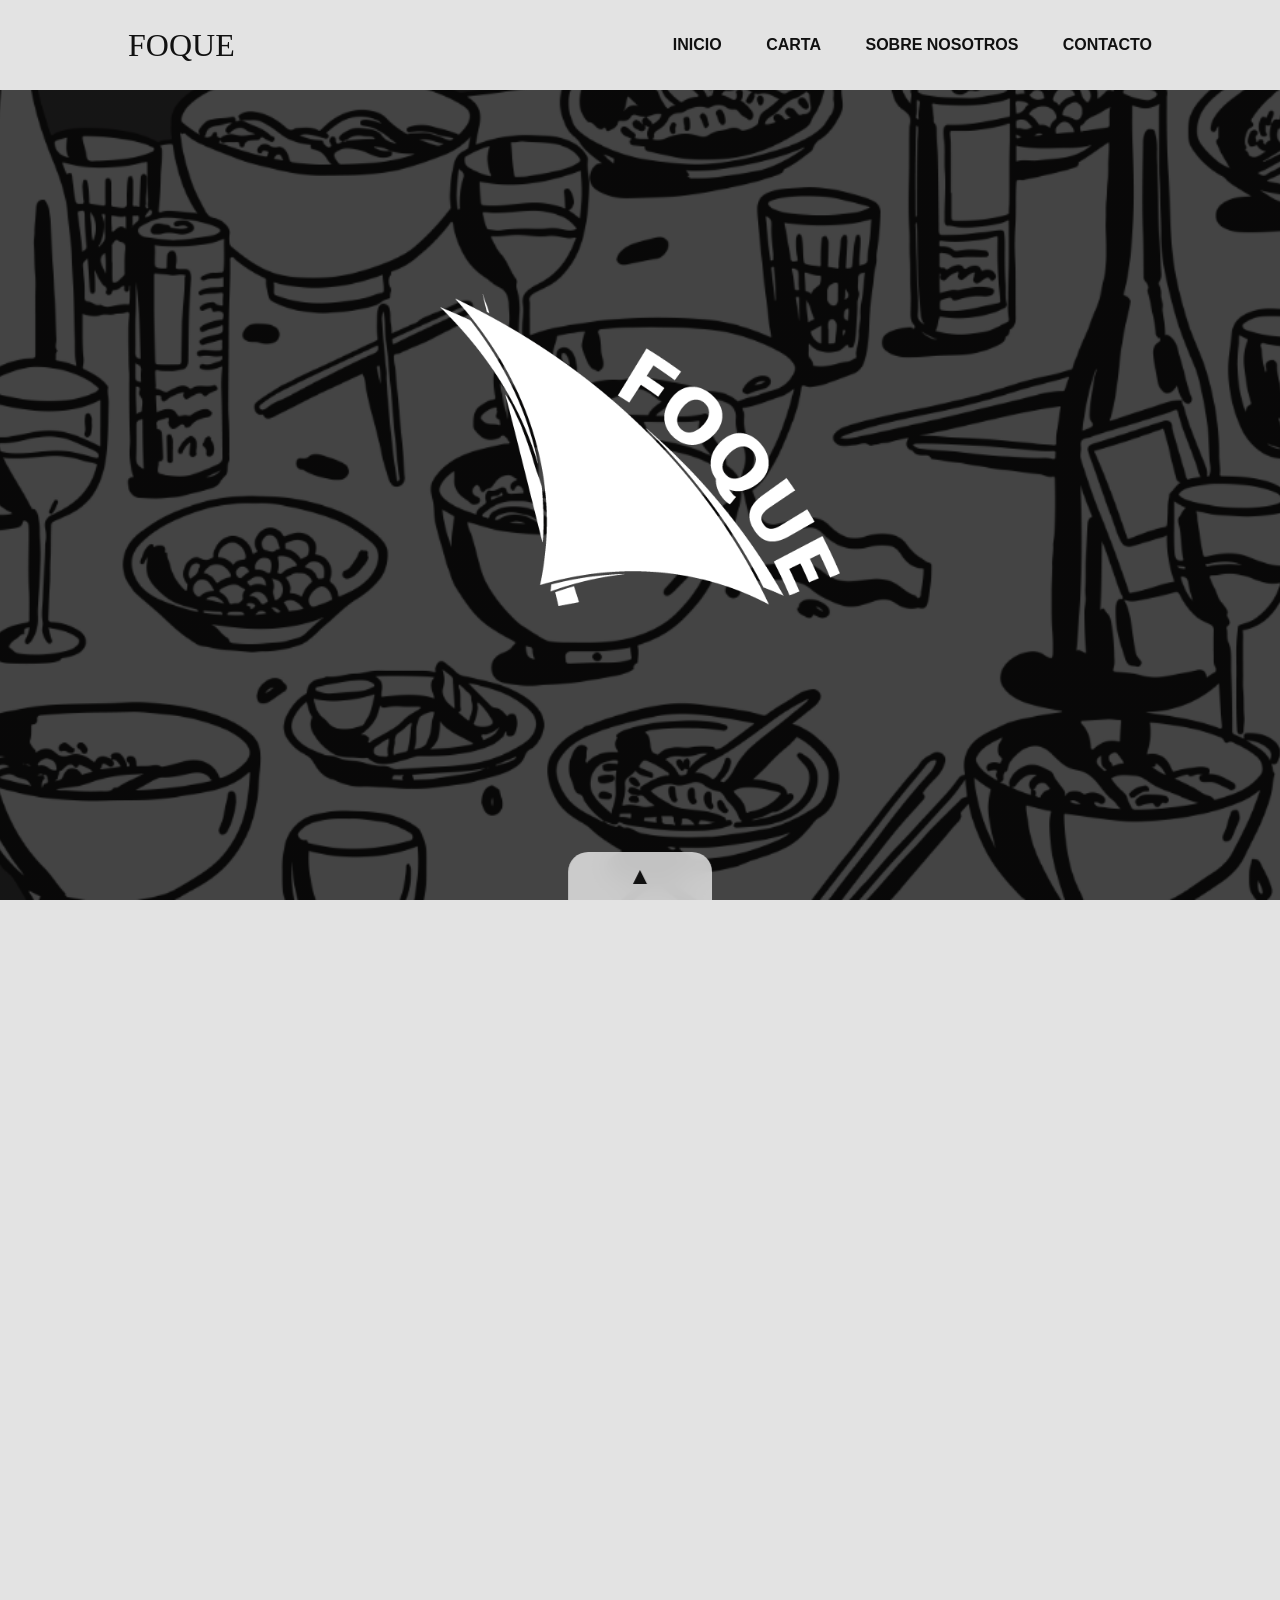
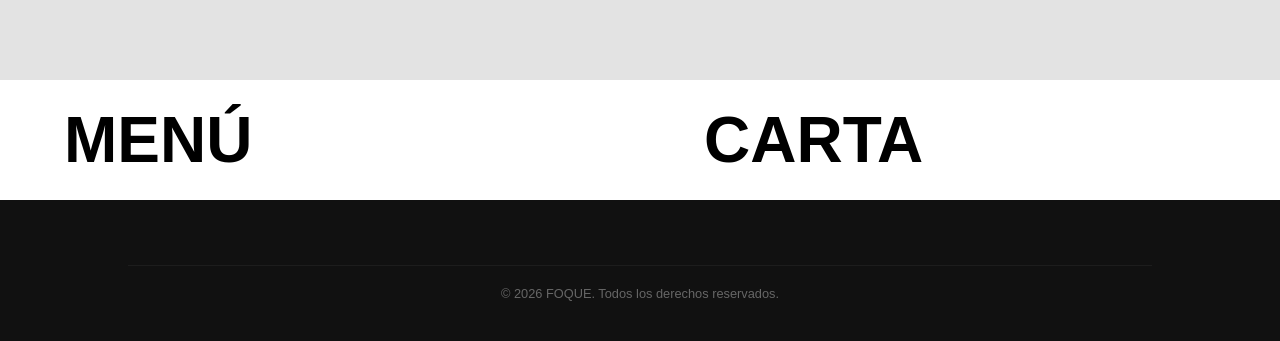
==== index.html @ 9d8783a0 "Initial commit" ====
<!DOCTYPE html>
<html lang="es">
<head>
    <meta charset="UTF-8">
    <meta http-equiv="X-UA-Compatible" content="IE=edge">
    <meta name="viewport" content="width=device-width, initial-scale=1.0">
    <title>Foque | Comida China Y Española</title>        
    <link rel="icon" type="image/png" href="images/Icono_SinFondo.png">
    <link rel="stylesheet" href="style.css">
    <link href="https://db.onlinewebfonts.com/c/b592736c06bab787133131c6a6d8992d?family=LTCGoudyHeavyfaceOT" rel="stylesheet">
</head>
<body oncontextmenu="return false;">
    <div class="fixed-bg-canvas"></div>
    <header class="header">
    <a href="index.html" class="logo">Foque</a>
    <nav class="navbar">
        <a href="index.html">Inicio</a>
        <a href="#carta" id="openCartaNav">Carta</a>
        <a href="nosotros.html">Sobre Nosotros</a>
        <a href="contacto.html">Contacto</a>
    </nav>
</header>

    <main class="hero">
        <section class="hero">
             <img src="images/Logo_Blanco.png" alt="Foque Logo" class="main-title">
        </section>
    
        <div class="tab-trigger" id="toggleTab">
            <span class="arrow" id="arrowIcon">▲</span>
        </div>
    </main>

    <section class="reviews-section">
        <div class="carousel-viewport">
            <div class="carousel-track" id="carouselTrack">
                <div class="review-item">
                    <div class="review-stars">
                        <span>★</span><span>★</span><span>★</span><span>★</span><span>★</span>
                    </div>
                    <p class="review-text">Me encanta el servicio y la limpieza, los camareros son muy amables y te atienden genial y la comida está exquisita 10/10</p>
                    <span class="review-author">B. — GOOGLE REVIEWS</span>
                </div>
                <div class="review-item">
                    <div class="review-stars">
                        <span>★</span><span>★</span><span>★</span><span>★</span><span>★</span>
                    </div>
                    <p class="review-text">Buen sitio para ir con niños, pues hay un parque a cada lado con columpios. La familia que lo lleva es muy agradable. Vamos a desayunar casi cada día.</p>
                    <span class="review-author">C. — GOOGLE REVIEWS</span>
                </div>
                <div class="review-item">
                    <div class="review-stars">
                        <span>★</span><span>★</span><span>★</span><span>★</span><span>★</span>
                    </div>
                    <p class="review-text">Un sitio genial, sencillo pero con buenos precios, buen tamaño de las raciones y todo muy rico!</p>
                    <span class="review-author">E. — GOOGLE REVIEWS</span>
                </div>
            </div>
        </div>

        <button class="nav-btn prev" id="prevBtn">‹</button>
        <button class="nav-btn next" id="nextBtn">›</button>
    </section>

    <section class="sliding-panel" id="slidingPanel">
        <div class="panel-content">
            <button class="btn">MENÚ</button>
            <button class="btn" id="openCartaPanel">CARTA</button>
        </div>
    </section>

    <div id="pdfModal" class="modal-pdf">
        <div class="modal-header">
            <span class="close-modal" id="closeCarta">&times; Cerrar Carta</span>
        </div>
        <div class="modal-body-images">
            <img src="images/carta/carta_pag1.jpg" alt="Carta Página 1" class="carta-img">
            <img src="images/carta/carta_pag2.jpg" alt="Carta Página 2" class="carta-img">
            <img src="images/carta/carta_pag3.jpg" alt="Carta Página 3" class="carta-img">
            <img src="images/carta/carta_pag4.jpg" alt="Carta Página 4" class="carta-img">
            <img src="images/carta/carta_pag5.jpg" alt="Carta Página 5" class="carta-img">
            <img src="images/carta/carta_pag6.jpg" alt="Carta Página 6" class="carta-img">
            <img src="images/carta/carta_pag7.jpg" alt="Carta Página 7" class="carta-img">
            <img src="images/carta/carta_pag8.jpg" alt="Carta Página 8" class="carta-img">
            <img src="images/carta/carta_pag9.jpg" alt="Carta Página 9" class="carta-img">
            <img src="images/carta/carta_pag10.jpg" alt="Carta Página 10" class="carta-img">
            <img src="images/carta/carta_pag11.jpg" alt="Carta Página 11" class="carta-img">
        </div>
    </div>

    <footer class="footer">
        <div class="footer-container">
            <div class="footer-left">
                <div class="footer-col">
                    <h3 class="footer-logo">FOQUE</h3>
                    <p>Comida China y Española</p>
                </div>
            </div>
            
            <div class="footer-right">
                <div class="footer-col">
                    <h4>UBICACIÓN</h4>
                    <p>Av. de Portugal, 7, 03130</p>
                    <p>Santa Pola, Alicante, España</p>
                </div>

                <div class="footer-col">
                    <h4>HORARIO</h4>
                    <p>Lunes a Sábado: 08:30 - 22:30</p>
                    <p>Domingos: 08:30 - 16:30</p>
                </div>

                <div class="footer-col">
                    <h4>SÍGUENOS</h4>
                        <div class="social-links">
                            <a href="https://www.instagram.com/?hl=es" target="_blank" rel="noopener noreferrer">Instagram</a>
                            <a href="#" target="_blank" rel="noopener noreferrer">TikTok</a>
                        </div>
                    </div>
                </div>
        </div>
        <div class="footer-bottom">
            &copy; 2026 FOQUE. Todos los derechos reservados.
        </div>
    </footer>

    <script src="script.js"></script>
</body>
</html>
---- style.css ----
@import url("https://db.onlinewebfonts.com/c/b592736c06bab787133131c6a6d8992d?family=LTCGoudyHeavyfaceOT");

/* --- PROTECCIÓN DE IMÁGENES --- */
img {
    user-select: none;
    -webkit-user-drag: none;
    pointer-events: none;
}

/* --- ESTILOS GENERALES Y FONDO IDÉNTICO GLOBAL --- */
* {
    margin: 0;
    padding: 0;
    box-sizing: border-box;    
    font-family: "early-sans-variable", sans-serif;
}

body { 
    background-color: #111;
    overflow-x: hidden;
}

/* --- EL TRUCO DEFINITIVO PARA EL FONDO ESTÁTICO MULTIPÁGINA --- */
.fixed-bg-canvas {
    position: fixed;
    top: 0;
    left: 0;
    width: 100vw;
    height: 100vh;
    background-image: linear-gradient(rgba(0, 0, 0, 0.7), rgba(0, 0, 0, 0.7)), url('images/bg.png');
    background-size: cover;
    background-position: center;
    z-index: -1; /* Se coloca al fondo del todo, detrás de los textos */
    pointer-events: none; /* No interfiere con los clics ni el scroll */
}

/* Bloqueo de scroll en la web principal cuando la carta está abierta */
body.modal-open {
    overflow: hidden;
}

/* Aseguramos que las secciones de la web sean transparentes */
.hero, .nosotros-container, .contacto-wrapper {
    background: transparent !important;
}

/* --- HEADER Y NAVBAR (Mejorado con Glassmorphism) --- */
.header {
    position: fixed;
    top: 0;
    left: 0;
    width: 100%;
    height: 90px;
    padding: 0 10%;
    background: rgba(227, 227, 227);
    backdrop-filter: blur(10px); /* Desenfoque de fondo */
    -webkit-backdrop-filter: blur(10px);
    display: flex;
    justify-content: space-between;
    align-items: center;
    z-index: 100;
}

.logo {
    display: flex;
    align-items: center;
    gap: 12px;
    font-family: "LTCGoudyHeavyfaceOT", serif; 
    font-size: 32px;
    text-transform: uppercase;
    color: #111;
    text-decoration: none;
}

.nav-logo {
    height: 40px;
    width: auto;
}

.navbar a {
    font-size: 16px;
    font-weight: bold;
    color: #111;
    text-decoration: none;
    text-transform: uppercase;
    margin-left: 40px;
    position: relative;
    padding-bottom: 5px;
    transition: color 0.3s ease;
}

.navbar a::after {
    content: '';
    position: absolute;
    width: 0;
    height: 2px;
    bottom: 0;
    left: 0;
    background-color: #94cdff;
    transition: width 0.3s ease;
}

.navbar a:hover {
    color: #94cdff;
}

.navbar a:hover::after {
    width: 100%;
}

/* --- HERO (Usa el fondo del body) --- */
.hero {
    height: 100vh;
    display: flex;
    justify-content: center;
    align-items: center;
    background: transparent !important; /* Volvemos transparente el contenedor para que luzca el body */
}

/* LOGO CENTRAL (HERO) */
.main-title {
    width: clamp(150px, 60vw, 400px);
    height: auto;
    object-fit: contain;
    user-select: none;
    -webkit-user-drag: none;
    pointer-events: none;
}

/* --- PESTAÑA INTELIGENTE --- */
.tab-trigger {
    position: fixed;
    bottom: 0;
    left: 50%;
    transform: translateX(-50%);
    background: rgba(227, 227, 227, 0.85); 
    backdrop-filter: blur(10px);
    -webkit-backdrop-filter: blur(10px);
    padding: 10px 60px;
    border-radius: 20px 20px 0 0;
    cursor: pointer;
    z-index: 110;
    transition: all 0.6s cubic-bezier(0.77, 0, 0.175, 1), opacity 0.3s ease;
}

.tab-trigger.active {
    bottom: calc(100vh - 90px); 
    border-radius: 0 0 20px 20px;
}

.tab-trigger .arrow {
    color: #111;
    font-size: 1.5rem;
    display: inline-block;
    transition: 0.4s;
}

.tab-trigger.active .arrow { transform: rotate(180deg); }

/* --- PANEL Y BOTONES --- */
.sliding-panel {
    position: fixed;
    top: 100%;
    left: 0;
    width: 100%;
    height: 100vh;
    background-color: #e3e3e3;
    z-index: 15;
    display: flex;
    flex-direction: column;
    justify-content: flex-end;
    transition: 0.6s cubic-bezier(0.77, 0, 0.175, 1);
}

.sliding-panel.active { top: 0; }

.panel-content {
    display: flex;
    width: 100%;
    height: 120px;
}

.btn {
    flex: 1;
    height: 100%;
    font-size: 4rem;
    font-weight: bold;
    cursor: pointer;
    text-transform: uppercase;
    background-color: #ffffff;
    color: #000000;
    outline-offset: -15px;
    display: flex;
    align-items: center;
    padding-left: 5%;
    transition: 0.3s;
    border: none;
}

.btn:hover {
    background-color: #f0f0f0;
    outline: 5px solid #000000;
}

/* --- RESEÑAS --- */
.reviews-section {
    position: relative;
    padding: 140px 0;
    background-color: #e3e3e3;
    text-align: center;
    overflow: hidden;
}

.carousel-viewport {
    width: 100%;
    max-width: 1100px;
    margin: 0 auto;
    position: relative;
    height: 450px;
}

.carousel-track {
    display: block;
    position: relative;
    width: 100%;
    height: 100%;
}

.review-item {
    position: absolute;
    top: 0;
    left: 0;
    width: 100%;
    opacity: 0;
    visibility: hidden;
    transition: opacity 1.2s ease-in-out;
    display: flex;
    flex-direction: column;
    align-items: center;
    text-align: center;
    padding: 0 10%;
}

.review-item.active {
    opacity: 1;
    visibility: visible;
}

.review-stars {
    display: flex;
    justify-content: center;
    align-items: flex-end;
    gap: 15px;
    margin-bottom: 50px;
    height: 60px;
    user-select: none; 
    -webkit-user-select: none; 
    pointer-events: none; 
}

.review-stars span {
    color: #94cdff;
    font-size: 2rem;
    display: inline-block;
}

.review-stars span:nth-child(1) { transform: translateY(25px) rotate(15deg); }
.review-stars span:nth-child(5) { transform: translateY(25px) rotate(-15deg); }
.review-stars span:nth-child(2) { transform: translateY(8px) rotate(5deg); }
.review-stars span:nth-child(4) { transform: translateY(8px) rotate(-5deg); }
.review-stars span:nth-child(3) { transform: translateY(-5px); }

.review-text {
    font-size: 2.8rem;
    text-transform: uppercase;
    margin-bottom: 30px;
    color: #111;
}

.review-author {
    font-family: "LTCGoudyHeavyfaceOT", serif;
    letter-spacing: 4px;
    font-weight: bold;
    color: #111;
}

.nav-btn {
    position: absolute;
    top: 50%;
    transform: translateY(-50%);
    background: none;
    border: none;
    font-size: 5rem;
    color: #111;
    cursor: pointer;
    z-index: 10;
    transition: color 0.3s ease, transform 0.3s ease;
}

.nav-btn:hover {
    color: #94cdff;
    transform: translateY(-50%) scale(1.1);
}

.prev { left: 12%; }
.next { right: 12%; }

/* --- FOOTER --- */
.footer {
    background-color: #111;
    padding: 80px 10% 40px;
    border-top: 1px solid rgba(255, 255, 255, 0.1);
    color: #e3e3e3;
}

.footer-container {
    display: flex;
    justify-content: space-between;
    align-items: flex-start;
    flex-wrap: wrap;
    gap: 40px;
}

.footer-left {
    text-align: left;
}

.footer-right {
    display: flex;
    gap: 60px;
    text-align: right;
}

.footer-logo { 
    font-family: "LTCGoudyHeavyfaceOT", serif; 
    font-size: 2rem; 
    color: #e3e3e3;
    margin-bottom: 10px;
}

.footer-col h4 { 
    color: #94cdff; 
    margin-bottom: 20px; 
    font-size: 0.9rem;
    letter-spacing: 2px;
}

.footer-col p { 
    line-height: 1.8; 
    color: #bbb; 
}

.footer-col a {
    color: #bbb;
    text-decoration: none;
    display: block;
    margin-bottom: 5px;
    transition: 0.3s;
}

.footer-col a:hover {
    color: #94cdff;
}

.footer-bottom { 
    text-align: center; 
    margin-top: 60px; 
    color: #666; 
    font-size: 0.8rem; 
    border-top: 1px solid rgba(255, 255, 255, 0.05);
    padding-top: 20px;
}

::selection {
    background-color: #94cdff;
    color: #111;
}

::-moz-selection {
    background-color: #94cdff;
    color: #111;
}

/* --- MODAL RESPONSIVE PARA IMÁGENES DE LA CARTA --- */
.modal-pdf {
    display: none; 
    position: fixed;
    top: 0;
    left: 0;
    width: 100%;
    height: 100vh;
    background-color: rgba(17, 17, 17, 0.6); 
    backdrop-filter: blur(15px); /* Desenfoque del fondo de la web */
    -webkit-backdrop-filter: blur(15px);
    z-index: 1000; 
    flex-direction: column;
}

.modal-pdf.active {
    display: flex;
}

.modal-header {
    width: 100%;
    height: 70px;
    display: flex;
    align-items: center;
    justify-content: flex-end;
    padding: 0 5%;
}

.close-modal {
    color: #e3e3e3;
    font-size: 1.2rem;
    font-weight: bold;
    text-transform: uppercase;
    cursor: pointer;
    transition: color 0.3s;
    letter-spacing: 1px;
}

.close-modal:hover {
    color: #94cdff;
}

.modal-body-images {
    flex: 1;
    width: 100%;
    display: flex;
    flex-direction: column;
    align-items: center;
    gap: 25px; /* Espacio entre cada página */
    padding: 0 5% 40px 5%;
    overflow-y: auto; /* Habilita el scroll independiente hacia abajo */
    max-height: calc(100vh - 70px);
}

.carta-img {
    width: 100%;
    max-width: 800px; /* Ancho elegante de lectura en PC */
    height: auto;
    display: block;
    box-shadow: 0 10px 30px rgba(0,0,0,0.5);
    border-radius: 6px;
}

/* Scrollbar estética para el contenedor de imágenes */
.modal-body-images::-webkit-scrollbar {
    width: 8px;
}
.modal-body-images::-webkit-scrollbar-thumb {
    background: rgba(255, 255, 255, 0.2);
    border-radius: 4px;
}

/* --- ESTILOS DE PÁGINAS SECUNDARIAS (NOSOTROS Y CONTACTO) --- */

/* Título Premium Común */
.section-title-premium {
    font-family: "LTCGoudyHeavyfaceOT", serif;
    font-size: 3.5rem;
    text-transform: uppercase;
    color: #e3e3e3;
    margin-bottom: 40px;
    letter-spacing: 2px;
}

/* --- ESTILOS SOBRE NOSOTROS --- */
.nosotros-container {
    padding: 160px 10% 80px;
    display: flex;
    align-items: center;
    gap: 8%;
    min-height: 100vh;
    background: transparent !important; /* Vuelto transparente para heredar el fondo fijo del body */
}

.nosotros-content {
    flex: 1;
}

.nosotros-text {
    font-size: 1.1rem;
    line-height: 1.8;
    color: #bbb;
    margin-bottom: 20px;
}

.nosotros-gallery {
    flex: 1;
    display: flex;
    justify-content: center;
}

.history-carousel {
    width: 100%;
    max-width: 450px;
    height: 550px;
    overflow: hidden;
    position: relative;
    border-radius: 12px;
    box-shadow: 0 20px 40px rgba(0,0,0,0.6);
}

.history-track {
    width: 100%;
    height: 100%;
    position: relative;
}

.history-img {
    position: absolute;
    top: 0;
    left: 0;
    width: 100%;
    height: 100%;
    object-fit: cover;
    opacity: 0;
    transition: opacity 1s ease-in-out;
}

.history-img.active {
    opacity: 1;
}

/* --- ESTILOS DE CONTACTO --- */
.contacto-wrapper {
    padding: 160px 10% 80px;
    min-height: 100vh;
    background: transparent !important; /* Vuelto transparente para heredar el fondo fijo del body */
    text-align: center;
}

.contacto-grid {
    display: flex;
    gap: 50px;
    max-width: 1100px;
    margin: 40px auto 0;
    text-align: left;
}

.contacto-block {
    flex: 1;
    background: rgba(17, 17, 17, 0.75) !important; /* Fondo sutilmente oscuro para perfecto contraste */
    border: 1px solid rgba(255, 255, 255, 0.1) !important;
    backdrop-filter: blur(5px);
    padding: 40px;
    border-radius: 12px;
}

.contacto-block h3 {
    font-family: "early-sans-variable", sans-serif;
    color: #94cdff;
    text-transform: uppercase;
    font-size: 1.4rem;
    margin-bottom: 25px;
    letter-spacing: 1px;
}

/* Formulario */
.contacto-form {
    display: flex;
    flex-direction: column;
    gap: 20px;
}

.input-group input, .input-group textarea {
    width: 100%;
    padding: 15px;
    background: rgba(255, 255, 255, 0.05);
    border: 1px solid rgba(255, 255, 255, 0.1);
    border-radius: 6px;
    color: #fff;
    font-size: 1rem;
    outline: none;
    transition: 0.3s;
}

.input-group input:focus, .input-group textarea:focus {
    border-color: #94cdff;
    background: rgba(255, 255, 255, 0.08);
}

.btn-submit {
    background-color: #e3e3e3;
    color: #111;
    border: none;
    padding: 15px;
    font-size: 1rem;
    font-weight: bold;
    text-transform: uppercase;
    border-radius: 6px;
    cursor: pointer;
    transition: 0.3s;
}

.btn-submit:hover {
    background-color: #94cdff;
}

/* Tarjetas de enlaces directos */
.info-subtitle {
    color: #bbb;
    margin-bottom: 30px;
    line-height: 1.5;
}

.direct-links {
    display: flex;
    flex-direction: column;
    gap: 20px;
}

.card-link {
    display: flex;
    align-items: center;
    gap: 20px;
    padding: 20px;
    background: rgba(255, 255, 255, 0.02);
    border: 1px solid rgba(255, 255, 255, 0.05);
    border-radius: 8px;
    text-decoration: none;
    transition: 0.3s;
}

.card-icon {
    font-size: 2rem;
    color: #e3e3e3; /* Tu color asignado a los iconos */
    display: flex;
    align-items: center;
    justify-content: center;
    transition: color 0.3s ease; /* Transición suave por si quieres que cambien de color al pasar el ratón */
}

.card-text h4 {
    color: #fff;
    font-size: 1.1rem;
    margin-bottom: 4px;
}

.card-text p {
    color: #888;
    font-size: 0.9rem;
}

.whatsapp-card:hover {
    border-color: #25D366;
    background: rgba(37, 211, 102, 0.05);
}

.phone-card:hover {
    border-color: #94cdff;
    background: rgba(148, 205, 255, 0.05);
}

/* --- MEDIA QUERIES (RESPONSIVE) --- */

/* Tablets y Laptops pequeñas (1024px o menos) */
@media (max-width: 1024px) {
    .header {
        padding: 0 5%;
    }
    
    .review-text {
        font-size: 2rem;
    }

    .nav-btn {
        font-size: 3.5rem;
    }
    
    .prev { left: 5%; }
    .next { right: 5%; }
}

/* Móviles Grandes y Tablets (768px o menos) */
@media (max-width: 768px) {
    .header {
        height: 70px;
        justify-content: center; /* Centramos logo al ocultar menú en móviles */
    }

    .logo {
        font-size: 24px;
    }

    .nav-logo {
        height: 30px;
    }

    /* Ocultamos navbar y flechas del carrusel por completo en móvil */
    .navbar, .nav-btn {
        display: none !important;
    }

    .main-title {
        width: 80%; 
    }

    /* Ajuste de botones del panel deslizante */
    .panel-content {
        flex-direction: column; 
        height: auto;
    }

    .btn {
        font-size: 2rem;
        height: 80px; 
        padding-left: 0;
        justify-content: center; /* Centramos texto del botón */
        outline-offset: -8px;
    }

    /* Ajuste de reseñas */
    .reviews-section {
        padding: 80px 20px;
    }

    .carousel-viewport {
        height: 450px; 
    }

    .review-text {
        font-size: 1.4rem;
        line-height: 1.3;
        margin-bottom: 20px;
    }

    .review-stars {
        gap: 8px;
        transform: scale(0.7); 
        margin-bottom: 30px;
    }
    
    /* Espaciado del visualizador de imágenes en móviles */
    .modal-body-images {
        padding: 0 2% 20px 2%;
        gap: 15px;
    }
}

/* Móviles Pequeños (480px o menos) */
@media (max-width: 480px) {
    .tab-trigger {
        padding: 10px 40px;
        width: 150px;
        text-align: center;
    }

    .review-text {
        font-size: 1.1rem;
    }

    .footer-right {
        gap: 20px;
    }

    .footer-logo {
        font-size: 1.5rem;
    }
}

/* RESPONSIVE FOOTER */
@media (max-width: 768px) {
    .footer-container {
        flex-direction: column;
        align-items: center;
        text-align: center;
    }
    .footer-right {
        flex-direction: column;
        gap: 40px;
        text-align: center;
    }
    .footer-left {
        text-align: center;
    }
}

/* --- RESPONSIVE PARA SECUNDARIAS --- */
@media (max-width: 900px) {
    .nosotros-container, .contacto-grid {
        flex-direction: column;
        gap: 40px;
    }
    
    .nosotros-container {
        padding-top: 130px;
        text-align: center;
    }

    .history-carousel {
        height: 400px;
    }

    .contacto-wrapper {
        padding: 130px 5% 60px;
    }

    .section-title-premium {
        font-size: 2.5rem;
    }
}
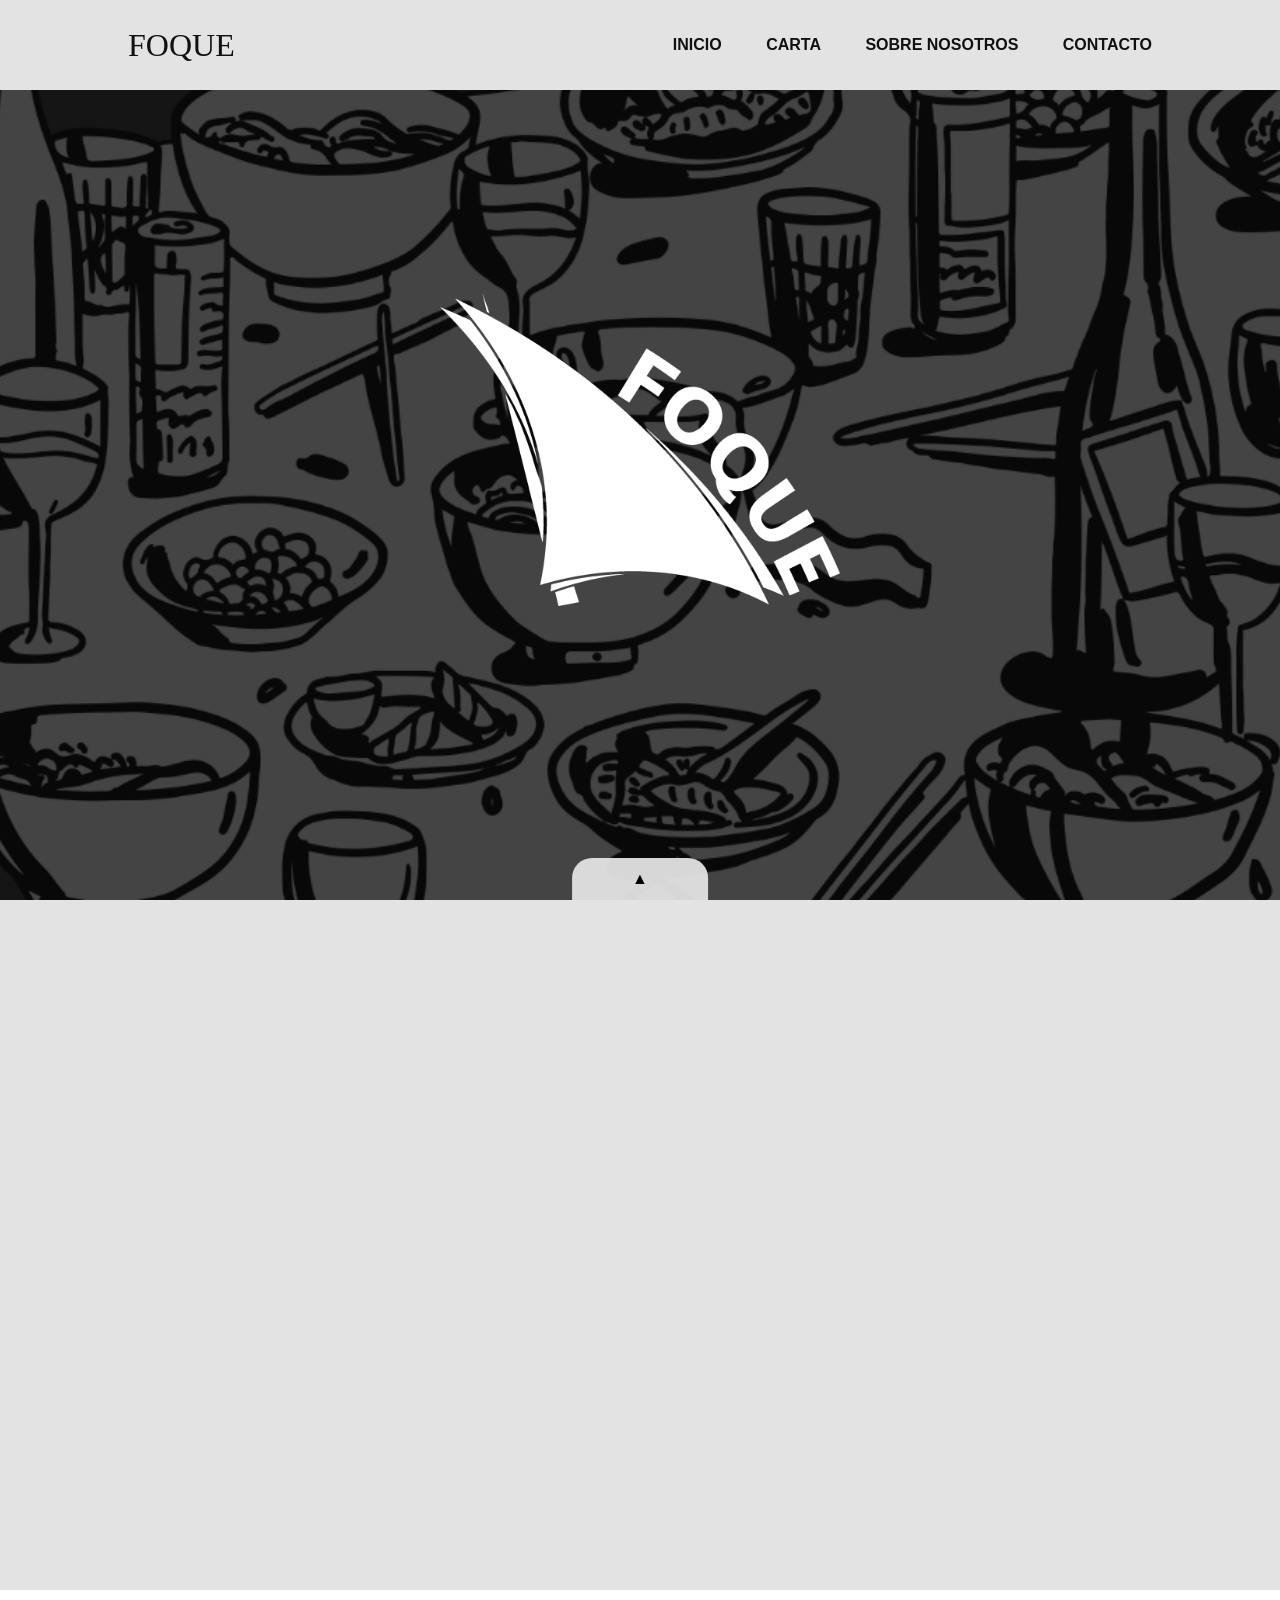
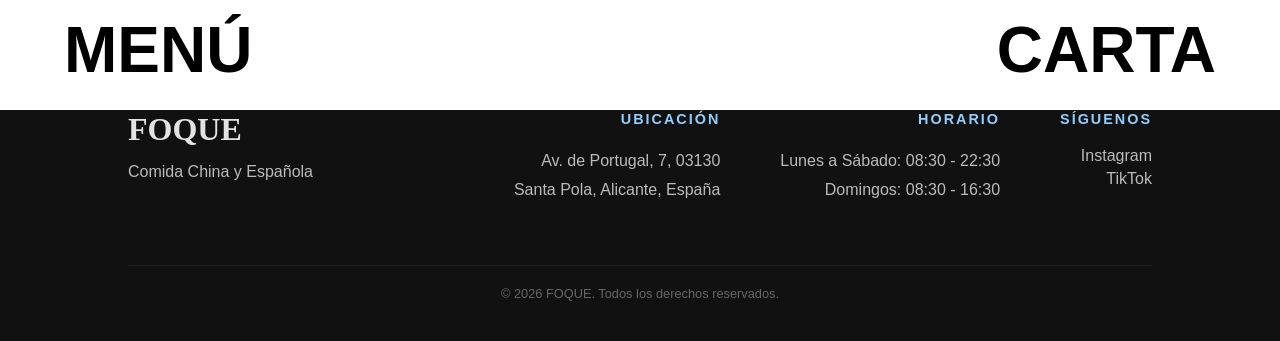
==== commit 3b0dd5dd: "más cambios" ====
--- a/index.html
+++ b/index.html
@@ -1,129 +1,139 @@
-<!DOCTYPE html>
-<html lang="es">
-<head>
-    <meta charset="UTF-8">
-    <meta http-equiv="X-UA-Compatible" content="IE=edge">
-    <meta name="viewport" content="width=device-width, initial-scale=1.0">
-    <title>Foque | Comida China Y Española</title>        
-    <link rel="icon" type="image/png" href="images/Icono_SinFondo.png">
-    <link rel="stylesheet" href="style.css">
-    <link href="https://db.onlinewebfonts.com/c/b592736c06bab787133131c6a6d8992d?family=LTCGoudyHeavyfaceOT" rel="stylesheet">
-</head>
-<body oncontextmenu="return false;">
-    <div class="fixed-bg-canvas"></div>
-    <header class="header">
-    <a href="index.html" class="logo">Foque</a>
-    <nav class="navbar">
-        <a href="index.html">Inicio</a>
-        <a href="#carta" id="openCartaNav">Carta</a>
-        <a href="nosotros.html">Sobre Nosotros</a>
-        <a href="contacto.html">Contacto</a>
-    </nav>
-</header>
-
-    <main class="hero">
-        <section class="hero">
-             <img src="images/Logo_Blanco.png" alt="Foque Logo" class="main-title">
-        </section>
-    
-        <div class="tab-trigger" id="toggleTab">
-            <span class="arrow" id="arrowIcon">▲</span>
-        </div>
-    </main>
-
-    <section class="reviews-section">
-        <div class="carousel-viewport">
-            <div class="carousel-track" id="carouselTrack">
-                <div class="review-item">
-                    <div class="review-stars">
-                        <span>★</span><span>★</span><span>★</span><span>★</span><span>★</span>
-                    </div>
-                    <p class="review-text">Me encanta el servicio y la limpieza, los camareros son muy amables y te atienden genial y la comida está exquisita 10/10</p>
-                    <span class="review-author">B. — GOOGLE REVIEWS</span>
-                </div>
-                <div class="review-item">
-                    <div class="review-stars">
-                        <span>★</span><span>★</span><span>★</span><span>★</span><span>★</span>
-                    </div>
-                    <p class="review-text">Buen sitio para ir con niños, pues hay un parque a cada lado con columpios. La familia que lo lleva es muy agradable. Vamos a desayunar casi cada día.</p>
-                    <span class="review-author">C. — GOOGLE REVIEWS</span>
-                </div>
-                <div class="review-item">
-                    <div class="review-stars">
-                        <span>★</span><span>★</span><span>★</span><span>★</span><span>★</span>
-                    </div>
-                    <p class="review-text">Un sitio genial, sencillo pero con buenos precios, buen tamaño de las raciones y todo muy rico!</p>
-                    <span class="review-author">E. — GOOGLE REVIEWS</span>
-                </div>
-            </div>
-        </div>
-
-        <button class="nav-btn prev" id="prevBtn">‹</button>
-        <button class="nav-btn next" id="nextBtn">›</button>
-    </section>
-
-    <section class="sliding-panel" id="slidingPanel">
-        <div class="panel-content">
-            <button class="btn">MENÚ</button>
-            <button class="btn" id="openCartaPanel">CARTA</button>
-        </div>
-    </section>
-
-    <div id="pdfModal" class="modal-pdf">
-        <div class="modal-header">
-            <span class="close-modal" id="closeCarta">&times; Cerrar Carta</span>
-        </div>
-        <div class="modal-body-images">
-            <img src="images/carta/carta_pag1.jpg" alt="Carta Página 1" class="carta-img">
-            <img src="images/carta/carta_pag2.jpg" alt="Carta Página 2" class="carta-img">
-            <img src="images/carta/carta_pag3.jpg" alt="Carta Página 3" class="carta-img">
-            <img src="images/carta/carta_pag4.jpg" alt="Carta Página 4" class="carta-img">
-            <img src="images/carta/carta_pag5.jpg" alt="Carta Página 5" class="carta-img">
-            <img src="images/carta/carta_pag6.jpg" alt="Carta Página 6" class="carta-img">
-            <img src="images/carta/carta_pag7.jpg" alt="Carta Página 7" class="carta-img">
-            <img src="images/carta/carta_pag8.jpg" alt="Carta Página 8" class="carta-img">
-            <img src="images/carta/carta_pag9.jpg" alt="Carta Página 9" class="carta-img">
-            <img src="images/carta/carta_pag10.jpg" alt="Carta Página 10" class="carta-img">
-            <img src="images/carta/carta_pag11.jpg" alt="Carta Página 11" class="carta-img">
-        </div>
-    </div>
-
-    <footer class="footer">
-        <div class="footer-container">
-            <div class="footer-left">
-                <div class="footer-col">
-                    <h3 class="footer-logo">FOQUE</h3>
-                    <p>Comida China y Española</p>
-                </div>
-            </div>
-            
-            <div class="footer-right">
-                <div class="footer-col">
-                    <h4>UBICACIÓN</h4>
-                    <p>Av. de Portugal, 7, 03130</p>
-                    <p>Santa Pola, Alicante, España</p>
-                </div>
-
-                <div class="footer-col">
-                    <h4>HORARIO</h4>
-                    <p>Lunes a Sábado: 08:30 - 22:30</p>
-                    <p>Domingos: 08:30 - 16:30</p>
-                </div>
-
-                <div class="footer-col">
-                    <h4>SÍGUENOS</h4>
-                        <div class="social-links">
-                            <a href="https://www.instagram.com/?hl=es" target="_blank" rel="noopener noreferrer">Instagram</a>
-                            <a href="#" target="_blank" rel="noopener noreferrer">TikTok</a>
-                        </div>
-                    </div>
-                </div>
-        </div>
-        <div class="footer-bottom">
-            &copy; 2026 FOQUE. Todos los derechos reservados.
-        </div>
-    </footer>
-
-    <script src="script.js"></script>
-</body>
+<!DOCTYPE html>
+<html lang="es">
+<head>
+    <meta charset="UTF-8">
+    <meta http-equiv="X-UA-Compatible" content="IE=edge">
+    <meta name="viewport" content="width=device-width, initial-scale=1.0">
+    <title>Foque | Comida China Y Española</title>        
+    <link rel="icon" type="image/png" href="images/Icono_SinFondo.png">
+    <link rel="stylesheet" href="style.css">
+    <link href="https://db.onlinewebfonts.com/c/b592736c06bab787133131c6a6d8992d?family=LTCGoudyHeavyfaceOT" rel="stylesheet">
+</head>
+<body oncontextmenu="return false;">
+    <div class="fixed-bg-canvas"></div>
+        <header class="header">
+            <a href="index.html" class="logo">Foque</a>
+            
+            <!-- Este bloque debe estar en TODAS las páginas -->
+            <div class="menu-toggle" id="mobile-menu">
+                <span></span>
+                <span></span>
+                <span></span>
+            </div>
+
+            <nav class="navbar" id="nav-menu">
+                <a href="index.html">Inicio</a>
+                <a href="#carta" id="openCartaNav">Carta</a>
+                <a href="nosotros.html">Sobre Nosotros</a>
+                <a href="contacto.html">Contacto</a>
+            </nav>
+         </header>
+
+    <main class="hero">
+        <section class="hero">
+             <img src="images/Logo_Blanco.png" alt="Foque Logo" class="main-title">
+        </section>
+    
+        <div class="tab-trigger" id="toggleTab">
+            <span class="arrow" id="arrowIcon">▲</span>
+        </div>
+    </main>
+
+    <section class="reviews-section">
+        <div class="carousel-viewport">
+            <div class="carousel-track" id="carouselTrack">
+                <div class="review-item">
+                    <div class="review-stars">
+                        <span>★</span><span>★</span><span>★</span><span>★</span><span>★</span>
+                    </div>
+                    <p class="review-text">Me encanta el servicio y la limpieza, los camareros son muy amables y te atienden genial y la comida está exquisita 10/10</p>
+                    <span class="review-author">B. — GOOGLE REVIEWS</span>
+                </div>
+                <div class="review-item">
+                    <div class="review-stars">
+                        <span>★</span><span>★</span><span>★</span><span>★</span><span>★</span>
+                    </div>
+                    <p class="review-text">Buen sitio para ir con niños, pues hay un parque a cada lado con columpios. La familia que lo lleva es muy agradable. Vamos a desayunar casi cada día.</p>
+                    <span class="review-author">C. — GOOGLE REVIEWS</span>
+                </div>
+                <div class="review-item">
+                    <div class="review-stars">
+                        <span>★</span><span>★</span><span>★</span><span>★</span><span>★</span>
+                    </div>
+                    <p class="review-text">Un sitio genial, sencillo pero con buenos precios, buen tamaño de las raciones y todo muy rico!</p>
+                    <span class="review-author">E. — GOOGLE REVIEWS</span>
+                </div>
+            </div>
+        </div>
+
+        <button class="nav-btn prev" id="prevBtn">‹</button>
+        <button class="nav-btn next" id="nextBtn">›</button>
+    </section>
+
+    <!-- Busca la sección del sliding-panel y déjala así: -->
+    <section class="sliding-panel" id="slidingPanel">
+        <div class="panel-content">
+            <!-- Añadimos clases específicas para las animaciones opuestas -->
+            <button class="btn btn-menu">MENÚ</button>
+            <button class="btn btn-carta" id="openCartaPanel">CARTA</button>
+        </div>
+    </section>
+
+    <div id="pdfModal" class="modal-pdf">
+        <div class="modal-header">
+            <span class="close-modal" id="closeCarta">&times; Cerrar Carta</span>
+        </div>
+        <div class="modal-body-images">
+            <img src="images/carta/carta_pag1.jpg" alt="Carta Página 1" class="carta-img">
+            <img src="images/carta/carta_pag2.jpg" alt="Carta Página 2" class="carta-img">
+            <img src="images/carta/carta_pag3.jpg" alt="Carta Página 3" class="carta-img">
+            <img src="images/carta/carta_pag4.jpg" alt="Carta Página 4" class="carta-img">
+            <img src="images/carta/carta_pag5.jpg" alt="Carta Página 5" class="carta-img">
+            <img src="images/carta/carta_pag6.jpg" alt="Carta Página 6" class="carta-img">
+            <img src="images/carta/carta_pag7.jpg" alt="Carta Página 7" class="carta-img">
+            <img src="images/carta/carta_pag8.jpg" alt="Carta Página 8" class="carta-img">
+            <img src="images/carta/carta_pag9.jpg" alt="Carta Página 9" class="carta-img">
+            <img src="images/carta/carta_pag10.jpg" alt="Carta Página 10" class="carta-img">
+            <img src="images/carta/carta_pag11.jpg" alt="Carta Página 11" class="carta-img">
+        </div>
+    </div>
+
+    <footer class="footer">
+        <div class="footer-container">
+            <div class="footer-left">
+                <div class="footer-col">
+                    <h3 class="footer-logo">FOQUE</h3>
+                    <p>Comida China y Española</p>
+                </div>
+            </div>
+            
+            <div class="footer-right">
+                <div class="footer-col">
+                    <h4>UBICACIÓN</h4>
+                    <p>Av. de Portugal, 7, 03130</p>
+                    <p>Santa Pola, Alicante, España</p>
+                </div>
+
+                <div class="footer-col">
+                    <h4>HORARIO</h4>
+                    <p>Lunes a Sábado: 08:30 - 22:30</p>
+                    <p>Domingos: 08:30 - 16:30</p>
+                </div>
+
+                <div class="footer-col">
+                    <h4>SÍGUENOS</h4>
+                        <div class="social-links">
+                            <a href="https://www.instagram.com/?hl=es" target="_blank" rel="noopener noreferrer">Instagram</a>
+                            <a href="#" target="_blank" rel="noopener noreferrer">TikTok</a>
+                        </div>
+                    </div>
+                </div>
+        </div>
+        <div class="footer-bottom">
+            &copy; 2026 FOQUE. Todos los derechos reservados.
+        </div>
+    </footer>
+
+    <script src="script.js"></script>
+</body>
 </html>
--- a/style.css
+++ b/style.css
@@ -1,803 +1,922 @@
-@import url("https://db.onlinewebfonts.com/c/b592736c06bab787133131c6a6d8992d?family=LTCGoudyHeavyfaceOT");
-
-/* --- PROTECCIÓN DE IMÁGENES --- */
-img {
-    user-select: none;
-    -webkit-user-drag: none;
-    pointer-events: none;
-}
-
-/* --- ESTILOS GENERALES Y FONDO IDÉNTICO GLOBAL --- */
-* {
-    margin: 0;
-    padding: 0;
-    box-sizing: border-box;    
-    font-family: "early-sans-variable", sans-serif;
-}
-
-body { 
-    background-color: #111;
-    overflow-x: hidden;
-}
-
-/* --- EL TRUCO DEFINITIVO PARA EL FONDO ESTÁTICO MULTIPÁGINA --- */
-.fixed-bg-canvas {
-    position: fixed;
-    top: 0;
-    left: 0;
-    width: 100vw;
-    height: 100vh;
-    background-image: linear-gradient(rgba(0, 0, 0, 0.7), rgba(0, 0, 0, 0.7)), url('images/bg.png');
-    background-size: cover;
-    background-position: center;
-    z-index: -1; /* Se coloca al fondo del todo, detrás de los textos */
-    pointer-events: none; /* No interfiere con los clics ni el scroll */
-}
-
-/* Bloqueo de scroll en la web principal cuando la carta está abierta */
-body.modal-open {
-    overflow: hidden;
-}
-
-/* Aseguramos que las secciones de la web sean transparentes */
-.hero, .nosotros-container, .contacto-wrapper {
-    background: transparent !important;
-}
-
-/* --- HEADER Y NAVBAR (Mejorado con Glassmorphism) --- */
-.header {
-    position: fixed;
-    top: 0;
-    left: 0;
-    width: 100%;
-    height: 90px;
-    padding: 0 10%;
-    background: rgba(227, 227, 227);
-    backdrop-filter: blur(10px); /* Desenfoque de fondo */
-    -webkit-backdrop-filter: blur(10px);
-    display: flex;
-    justify-content: space-between;
-    align-items: center;
-    z-index: 100;
-}
-
-.logo {
-    display: flex;
-    align-items: center;
-    gap: 12px;
-    font-family: "LTCGoudyHeavyfaceOT", serif; 
-    font-size: 32px;
-    text-transform: uppercase;
-    color: #111;
-    text-decoration: none;
-}
-
-.nav-logo {
-    height: 40px;
-    width: auto;
-}
-
-.navbar a {
-    font-size: 16px;
-    font-weight: bold;
-    color: #111;
-    text-decoration: none;
-    text-transform: uppercase;
-    margin-left: 40px;
-    position: relative;
-    padding-bottom: 5px;
-    transition: color 0.3s ease;
-}
-
-.navbar a::after {
-    content: '';
-    position: absolute;
-    width: 0;
-    height: 2px;
-    bottom: 0;
-    left: 0;
-    background-color: #94cdff;
-    transition: width 0.3s ease;
-}
-
-.navbar a:hover {
-    color: #94cdff;
-}
-
-.navbar a:hover::after {
-    width: 100%;
-}
-
-/* --- HERO (Usa el fondo del body) --- */
-.hero {
-    height: 100vh;
-    display: flex;
-    justify-content: center;
-    align-items: center;
-    background: transparent !important; /* Volvemos transparente el contenedor para que luzca el body */
-}
-
-/* LOGO CENTRAL (HERO) */
-.main-title {
-    width: clamp(150px, 60vw, 400px);
-    height: auto;
-    object-fit: contain;
-    user-select: none;
-    -webkit-user-drag: none;
-    pointer-events: none;
-}
-
-/* --- PESTAÑA INTELIGENTE --- */
-.tab-trigger {
-    position: fixed;
-    bottom: 0;
-    left: 50%;
-    transform: translateX(-50%);
-    background: rgba(227, 227, 227, 0.85); 
-    backdrop-filter: blur(10px);
-    -webkit-backdrop-filter: blur(10px);
-    padding: 10px 60px;
-    border-radius: 20px 20px 0 0;
-    cursor: pointer;
-    z-index: 110;
-    transition: all 0.6s cubic-bezier(0.77, 0, 0.175, 1), opacity 0.3s ease;
-}
-
-.tab-trigger.active {
-    bottom: calc(100vh - 90px); 
-    border-radius: 0 0 20px 20px;
-}
-
-.tab-trigger .arrow {
-    color: #111;
-    font-size: 1.5rem;
-    display: inline-block;
-    transition: 0.4s;
-}
-
-.tab-trigger.active .arrow { transform: rotate(180deg); }
-
-/* --- PANEL Y BOTONES --- */
-.sliding-panel {
-    position: fixed;
-    top: 100%;
-    left: 0;
-    width: 100%;
-    height: 100vh;
-    background-color: #e3e3e3;
-    z-index: 15;
-    display: flex;
-    flex-direction: column;
-    justify-content: flex-end;
-    transition: 0.6s cubic-bezier(0.77, 0, 0.175, 1);
-}
-
-.sliding-panel.active { top: 0; }
-
-.panel-content {
-    display: flex;
-    width: 100%;
-    height: 120px;
-}
-
-.btn {
-    flex: 1;
-    height: 100%;
-    font-size: 4rem;
-    font-weight: bold;
-    cursor: pointer;
-    text-transform: uppercase;
-    background-color: #ffffff;
-    color: #000000;
-    outline-offset: -15px;
-    display: flex;
-    align-items: center;
-    padding-left: 5%;
-    transition: 0.3s;
-    border: none;
-}
-
-.btn:hover {
-    background-color: #f0f0f0;
-    outline: 5px solid #000000;
-}
-
-/* --- RESEÑAS --- */
-.reviews-section {
-    position: relative;
-    padding: 140px 0;
-    background-color: #e3e3e3;
-    text-align: center;
-    overflow: hidden;
-}
-
-.carousel-viewport {
-    width: 100%;
-    max-width: 1100px;
-    margin: 0 auto;
-    position: relative;
-    height: 450px;
-}
-
-.carousel-track {
-    display: block;
-    position: relative;
-    width: 100%;
-    height: 100%;
-}
-
-.review-item {
-    position: absolute;
-    top: 0;
-    left: 0;
-    width: 100%;
-    opacity: 0;
-    visibility: hidden;
-    transition: opacity 1.2s ease-in-out;
-    display: flex;
-    flex-direction: column;
-    align-items: center;
-    text-align: center;
-    padding: 0 10%;
-}
-
-.review-item.active {
-    opacity: 1;
-    visibility: visible;
-}
-
-.review-stars {
-    display: flex;
-    justify-content: center;
-    align-items: flex-end;
-    gap: 15px;
-    margin-bottom: 50px;
-    height: 60px;
-    user-select: none; 
-    -webkit-user-select: none; 
-    pointer-events: none; 
-}
-
-.review-stars span {
-    color: #94cdff;
-    font-size: 2rem;
-    display: inline-block;
-}
-
-.review-stars span:nth-child(1) { transform: translateY(25px) rotate(15deg); }
-.review-stars span:nth-child(5) { transform: translateY(25px) rotate(-15deg); }
-.review-stars span:nth-child(2) { transform: translateY(8px) rotate(5deg); }
-.review-stars span:nth-child(4) { transform: translateY(8px) rotate(-5deg); }
-.review-stars span:nth-child(3) { transform: translateY(-5px); }
-
-.review-text {
-    font-size: 2.8rem;
-    text-transform: uppercase;
-    margin-bottom: 30px;
-    color: #111;
-}
-
-.review-author {
-    font-family: "LTCGoudyHeavyfaceOT", serif;
-    letter-spacing: 4px;
-    font-weight: bold;
-    color: #111;
-}
-
-.nav-btn {
-    position: absolute;
-    top: 50%;
-    transform: translateY(-50%);
-    background: none;
-    border: none;
-    font-size: 5rem;
-    color: #111;
-    cursor: pointer;
-    z-index: 10;
-    transition: color 0.3s ease, transform 0.3s ease;
-}
-
-.nav-btn:hover {
-    color: #94cdff;
-    transform: translateY(-50%) scale(1.1);
-}
-
-.prev { left: 12%; }
-.next { right: 12%; }
-
-/* --- FOOTER --- */
-.footer {
-    background-color: #111;
-    padding: 80px 10% 40px;
-    border-top: 1px solid rgba(255, 255, 255, 0.1);
-    color: #e3e3e3;
-}
-
-.footer-container {
-    display: flex;
-    justify-content: space-between;
-    align-items: flex-start;
-    flex-wrap: wrap;
-    gap: 40px;
-}
-
-.footer-left {
-    text-align: left;
-}
-
-.footer-right {
-    display: flex;
-    gap: 60px;
-    text-align: right;
-}
-
-.footer-logo { 
-    font-family: "LTCGoudyHeavyfaceOT", serif; 
-    font-size: 2rem; 
-    color: #e3e3e3;
-    margin-bottom: 10px;
-}
-
-.footer-col h4 { 
-    color: #94cdff; 
-    margin-bottom: 20px; 
-    font-size: 0.9rem;
-    letter-spacing: 2px;
-}
-
-.footer-col p { 
-    line-height: 1.8; 
-    color: #bbb; 
-}
-
-.footer-col a {
-    color: #bbb;
-    text-decoration: none;
-    display: block;
-    margin-bottom: 5px;
-    transition: 0.3s;
-}
-
-.footer-col a:hover {
-    color: #94cdff;
-}
-
-.footer-bottom { 
-    text-align: center; 
-    margin-top: 60px; 
-    color: #666; 
-    font-size: 0.8rem; 
-    border-top: 1px solid rgba(255, 255, 255, 0.05);
-    padding-top: 20px;
-}
-
-::selection {
-    background-color: #94cdff;
-    color: #111;
-}
-
-::-moz-selection {
-    background-color: #94cdff;
-    color: #111;
-}
-
-/* --- MODAL RESPONSIVE PARA IMÁGENES DE LA CARTA --- */
-.modal-pdf {
-    display: none; 
-    position: fixed;
-    top: 0;
-    left: 0;
-    width: 100%;
-    height: 100vh;
-    background-color: rgba(17, 17, 17, 0.6); 
-    backdrop-filter: blur(15px); /* Desenfoque del fondo de la web */
-    -webkit-backdrop-filter: blur(15px);
-    z-index: 1000; 
-    flex-direction: column;
-}
-
-.modal-pdf.active {
-    display: flex;
-}
-
-.modal-header {
-    width: 100%;
-    height: 70px;
-    display: flex;
-    align-items: center;
-    justify-content: flex-end;
-    padding: 0 5%;
-}
-
-.close-modal {
-    color: #e3e3e3;
-    font-size: 1.2rem;
-    font-weight: bold;
-    text-transform: uppercase;
-    cursor: pointer;
-    transition: color 0.3s;
-    letter-spacing: 1px;
-}
-
-.close-modal:hover {
-    color: #94cdff;
-}
-
-.modal-body-images {
-    flex: 1;
-    width: 100%;
-    display: flex;
-    flex-direction: column;
-    align-items: center;
-    gap: 25px; /* Espacio entre cada página */
-    padding: 0 5% 40px 5%;
-    overflow-y: auto; /* Habilita el scroll independiente hacia abajo */
-    max-height: calc(100vh - 70px);
-}
-
-.carta-img {
-    width: 100%;
-    max-width: 800px; /* Ancho elegante de lectura en PC */
-    height: auto;
-    display: block;
-    box-shadow: 0 10px 30px rgba(0,0,0,0.5);
-    border-radius: 6px;
-}
-
-/* Scrollbar estética para el contenedor de imágenes */
-.modal-body-images::-webkit-scrollbar {
-    width: 8px;
-}
-.modal-body-images::-webkit-scrollbar-thumb {
-    background: rgba(255, 255, 255, 0.2);
-    border-radius: 4px;
-}
-
-/* --- ESTILOS DE PÁGINAS SECUNDARIAS (NOSOTROS Y CONTACTO) --- */
-
-/* Título Premium Común */
-.section-title-premium {
-    font-family: "LTCGoudyHeavyfaceOT", serif;
-    font-size: 3.5rem;
-    text-transform: uppercase;
-    color: #e3e3e3;
-    margin-bottom: 40px;
-    letter-spacing: 2px;
-}
-
-/* --- ESTILOS SOBRE NOSOTROS --- */
-.nosotros-container {
-    padding: 160px 10% 80px;
-    display: flex;
-    align-items: center;
-    gap: 8%;
-    min-height: 100vh;
-    background: transparent !important; /* Vuelto transparente para heredar el fondo fijo del body */
-}
-
-.nosotros-content {
-    flex: 1;
-}
-
-.nosotros-text {
-    font-size: 1.1rem;
-    line-height: 1.8;
-    color: #bbb;
-    margin-bottom: 20px;
-}
-
-.nosotros-gallery {
-    flex: 1;
-    display: flex;
-    justify-content: center;
-}
-
-.history-carousel {
-    width: 100%;
-    max-width: 450px;
-    height: 550px;
-    overflow: hidden;
-    position: relative;
-    border-radius: 12px;
-    box-shadow: 0 20px 40px rgba(0,0,0,0.6);
-}
-
-.history-track {
-    width: 100%;
-    height: 100%;
-    position: relative;
-}
-
-.history-img {
-    position: absolute;
-    top: 0;
-    left: 0;
-    width: 100%;
-    height: 100%;
-    object-fit: cover;
-    opacity: 0;
-    transition: opacity 1s ease-in-out;
-}
-
-.history-img.active {
-    opacity: 1;
-}
-
-/* --- ESTILOS DE CONTACTO --- */
-.contacto-wrapper {
-    padding: 160px 10% 80px;
-    min-height: 100vh;
-    background: transparent !important; /* Vuelto transparente para heredar el fondo fijo del body */
-    text-align: center;
-}
-
-.contacto-grid {
-    display: flex;
-    gap: 50px;
-    max-width: 1100px;
-    margin: 40px auto 0;
-    text-align: left;
-}
-
-.contacto-block {
-    flex: 1;
-    background: rgba(17, 17, 17, 0.75) !important; /* Fondo sutilmente oscuro para perfecto contraste */
-    border: 1px solid rgba(255, 255, 255, 0.1) !important;
-    backdrop-filter: blur(5px);
-    padding: 40px;
-    border-radius: 12px;
-}
-
-.contacto-block h3 {
-    font-family: "early-sans-variable", sans-serif;
-    color: #94cdff;
-    text-transform: uppercase;
-    font-size: 1.4rem;
-    margin-bottom: 25px;
-    letter-spacing: 1px;
-}
-
-/* Formulario */
-.contacto-form {
-    display: flex;
-    flex-direction: column;
-    gap: 20px;
-}
-
-.input-group input, .input-group textarea {
-    width: 100%;
-    padding: 15px;
-    background: rgba(255, 255, 255, 0.05);
-    border: 1px solid rgba(255, 255, 255, 0.1);
-    border-radius: 6px;
-    color: #fff;
-    font-size: 1rem;
-    outline: none;
-    transition: 0.3s;
-}
-
-.input-group input:focus, .input-group textarea:focus {
-    border-color: #94cdff;
-    background: rgba(255, 255, 255, 0.08);
-}
-
-.btn-submit {
-    background-color: #e3e3e3;
-    color: #111;
-    border: none;
-    padding: 15px;
-    font-size: 1rem;
-    font-weight: bold;
-    text-transform: uppercase;
-    border-radius: 6px;
-    cursor: pointer;
-    transition: 0.3s;
-}
-
-.btn-submit:hover {
-    background-color: #94cdff;
-}
-
-/* Tarjetas de enlaces directos */
-.info-subtitle {
-    color: #bbb;
-    margin-bottom: 30px;
-    line-height: 1.5;
-}
-
-.direct-links {
-    display: flex;
-    flex-direction: column;
-    gap: 20px;
-}
-
-.card-link {
-    display: flex;
-    align-items: center;
-    gap: 20px;
-    padding: 20px;
-    background: rgba(255, 255, 255, 0.02);
-    border: 1px solid rgba(255, 255, 255, 0.05);
-    border-radius: 8px;
-    text-decoration: none;
-    transition: 0.3s;
-}
-
-.card-icon {
-    font-size: 2rem;
-    color: #e3e3e3; /* Tu color asignado a los iconos */
-    display: flex;
-    align-items: center;
-    justify-content: center;
-    transition: color 0.3s ease; /* Transición suave por si quieres que cambien de color al pasar el ratón */
-}
-
-.card-text h4 {
-    color: #fff;
-    font-size: 1.1rem;
-    margin-bottom: 4px;
-}
-
-.card-text p {
-    color: #888;
-    font-size: 0.9rem;
-}
-
-.whatsapp-card:hover {
-    border-color: #25D366;
-    background: rgba(37, 211, 102, 0.05);
-}
-
-.phone-card:hover {
-    border-color: #94cdff;
-    background: rgba(148, 205, 255, 0.05);
-}
-
-/* --- MEDIA QUERIES (RESPONSIVE) --- */
-
-/* Tablets y Laptops pequeñas (1024px o menos) */
-@media (max-width: 1024px) {
-    .header {
-        padding: 0 5%;
-    }
-    
-    .review-text {
-        font-size: 2rem;
-    }
-
-    .nav-btn {
-        font-size: 3.5rem;
-    }
-    
-    .prev { left: 5%; }
-    .next { right: 5%; }
-}
-
-/* Móviles Grandes y Tablets (768px o menos) */
-@media (max-width: 768px) {
-    .header {
-        height: 70px;
-        justify-content: center; /* Centramos logo al ocultar menú en móviles */
-    }
-
-    .logo {
-        font-size: 24px;
-    }
-
-    .nav-logo {
-        height: 30px;
-    }
-
-    /* Ocultamos navbar y flechas del carrusel por completo en móvil */
-    .navbar, .nav-btn {
-        display: none !important;
-    }
-
-    .main-title {
-        width: 80%; 
-    }
-
-    /* Ajuste de botones del panel deslizante */
-    .panel-content {
-        flex-direction: column; 
-        height: auto;
-    }
-
-    .btn {
-        font-size: 2rem;
-        height: 80px; 
-        padding-left: 0;
-        justify-content: center; /* Centramos texto del botón */
-        outline-offset: -8px;
-    }
-
-    /* Ajuste de reseñas */
-    .reviews-section {
-        padding: 80px 20px;
-    }
-
-    .carousel-viewport {
-        height: 450px; 
-    }
-
-    .review-text {
-        font-size: 1.4rem;
-        line-height: 1.3;
-        margin-bottom: 20px;
-    }
-
-    .review-stars {
-        gap: 8px;
-        transform: scale(0.7); 
-        margin-bottom: 30px;
-    }
-    
-    /* Espaciado del visualizador de imágenes en móviles */
-    .modal-body-images {
-        padding: 0 2% 20px 2%;
-        gap: 15px;
-    }
-}
-
-/* Móviles Pequeños (480px o menos) */
-@media (max-width: 480px) {
-    .tab-trigger {
-        padding: 10px 40px;
-        width: 150px;
-        text-align: center;
-    }
-
-    .review-text {
-        font-size: 1.1rem;
-    }
-
-    .footer-right {
-        gap: 20px;
-    }
-
-    .footer-logo {
-        font-size: 1.5rem;
-    }
-}
-
-/* RESPONSIVE FOOTER */
-@media (max-width: 768px) {
-    .footer-container {
-        flex-direction: column;
-        align-items: center;
-        text-align: center;
-    }
-    .footer-right {
-        flex-direction: column;
-        gap: 40px;
-        text-align: center;
-    }
-    .footer-left {
-        text-align: center;
-    }
-}
-
-/* --- RESPONSIVE PARA SECUNDARIAS --- */
-@media (max-width: 900px) {
-    .nosotros-container, .contacto-grid {
-        flex-direction: column;
-        gap: 40px;
-    }
-    
-    .nosotros-container {
-        padding-top: 130px;
-        text-align: center;
-    }
-
-    .history-carousel {
-        height: 400px;
-    }
-
-    .contacto-wrapper {
-        padding: 130px 5% 60px;
-    }
-
-    .section-title-premium {
-        font-size: 2.5rem;
-    }
+@import url("https://db.onlinewebfonts.com/c/b592736c06bab787133131c6a6d8992d?family=LTCGoudyHeavyfaceOT");
+
+/* --- PROTECCIÓN DE IMÁGENES --- */
+img {
+    user-select: none;
+    -webkit-user-drag: none;
+    pointer-events: none;
+}
+
+/* --- ESTILOS GENERALES Y FONDO IDÉNTICO GLOBAL --- */
+* {
+    margin: 0;
+    padding: 0;
+    box-sizing: border-box;    
+    font-family: "early-sans-variable", sans-serif;
+}
+
+body { 
+    background-color: #111;
+    overflow-x: hidden;
+}
+
+/* --- EL TRUCO DEFINITIVO PARA EL FONDO ESTÁTICO MULTIPÁGINA --- */
+.fixed-bg-canvas {
+    position: fixed;
+    top: 0;
+    left: 0;
+    width: 100vw;
+    height: 100vh;
+    background-image: linear-gradient(rgba(0, 0, 0, 0.7), rgba(0, 0, 0, 0.7)), url('images/bg.png');
+    background-size: cover;
+    background-position: center;
+    z-index: -1; 
+    pointer-events: none; 
+}
+
+/* Bloqueo de scroll en la web principal cuando la carta está abierta */
+body.modal-open {
+    overflow: hidden;
+}
+
+/* Aseguramos que las secciones de la web sean transparentes */
+.hero, .nosotros-container, .contacto-wrapper {
+    background: transparent !important;
+}
+
+/* --- HEADER Y NAVBAR (Mejorado con Glassmorphism) --- */
+.header {
+    position: fixed;
+    top: 0;
+    left: 0;
+    width: 100%;
+    height: 90px;
+    padding: 0 10%;
+    background: rgba(227, 227, 227);
+    backdrop-filter: blur(10px); 
+    -webkit-backdrop-filter: blur(10px);
+    display: flex;
+    justify-content: space-between;
+    align-items: center;
+    z-index: 100; /* Siempre por encima de la pestaña */
+}
+
+.logo {
+    display: flex;
+    align-items: center;
+    gap: 12px;
+    font-family: "LTCGoudyHeavyfaceOT", serif; 
+    font-size: 32px;
+    text-transform: uppercase;
+    color: #111;
+    text-decoration: none;
+}
+
+.nav-logo {
+    height: 40px;
+    width: auto;
+}
+
+.navbar a {
+    font-size: 16px;
+    font-weight: bold;
+    color: #111;
+    text-decoration: none;
+    text-transform: uppercase;
+    margin-left: 40px;
+    position: relative;
+    padding-bottom: 5px;
+    transition: color 0.3s ease;
+}
+
+.navbar a::after {
+    content: '';
+    position: absolute;
+    width: 0;
+    height: 2px;
+    bottom: 0;
+    left: 0;
+    background-color: #94cdff;
+    transition: width 0.3s ease;
+}
+
+.navbar a:hover {
+    color: #94cdff;
+}
+
+.navbar a:hover::after {
+    width: 100%;
+}
+
+/* --- HERO --- */
+.hero {
+    height: 100vh;
+    display: flex;
+    justify-content: center;
+    align-items: center;
+    background: transparent !important; 
+}
+
+.main-title {
+    width: clamp(150px, 60vw, 400px);
+    height: auto;
+    object-fit: contain;
+    user-select: none;
+    -webkit-user-drag: none;
+    pointer-events: none;
+}
+
+/* --- PESTAÑA INTELIGENTE --- */
+.tab-trigger {
+    position: fixed;
+    bottom: 0; 
+    left: 50%;
+    transform: translateX(-50%);
+    background: rgba(227, 227, 227, 0.95);
+    padding: 12px 60px;
+    border-radius: 20px 20px 0 0;
+    cursor: pointer;
+    z-index: 10001; 
+    transition: bottom 0.6s cubic-bezier(0.77, 0, 0.175, 1);
+    display: flex;
+    justify-content: center;
+    align-items: center;
+}
+
+/* La pestaña activa debe bajar hasta el mismo punto donde termina el navbar */
+.tab-trigger.active {
+    bottom: calc(100vh - 90px - 40px);
+    border-radius: 0 0 20px 20px;
+}
+
+.tab-trigger .arrow {
+    transition: transform 0.4s ease;
+}
+
+.tab-trigger.active .arrow {
+    transform: rotate(180deg);
+}
+
+/* --- PANEL Y BOTONES --- */
+.sliding-panel {
+    position: fixed;
+    top: 100%;
+    left: 0;
+    width: 100%;
+    height: calc(100vh - 90px); 
+    background-color: #e3e3e3;
+    z-index: 10000;
+    display: flex;
+    flex-direction: column;
+    justify-content: flex-end;
+    transition: top 0.6s cubic-bezier(0.77, 0, 0.175, 1);
+}
+
+.sliding-panel.active {
+    top: 90px;
+}
+
+.panel-content {
+    display: flex;
+    width: 100%;
+    height: 120px;
+    background-color: #fff;
+    padding-bottom: env(safe-area-inset-bottom);
+}
+
+.btn {
+    flex: 1;
+    height: 100%;
+    font-size: 4rem;
+    font-weight: bold;
+    cursor: pointer;
+    text-transform: uppercase;
+    background-color: #ffffff;
+    color: #000000;
+    border: none;
+    display: flex;
+    align-items: center;
+    padding-left: 5%;
+    transition: all 0.3s ease;
+    outline: 5px solid transparent;
+    outline-offset: -15px;
+}
+
+.btn:hover {
+    background-color: #f0f0f0;
+    outline: 5px solid #000000;
+    padding-right: 8%; 
+    transition: all 0.3s ease;
+}
+
+/* Animación a la DERECHA */
+.btn-menu {
+    padding-left: 5%;
+}
+.btn-menu:hover {
+    background-color: #f0f0f0;
+    outline: 5px solid #000000;
+    padding-left: 10%;
+}
+
+/* Animación a la IZQUIERDA */
+.btn-carta {
+    padding-right: 5%;
+    justify-content: flex-end;
+}
+.btn-carta:hover {
+    background-color: #f0f0f0;
+    outline: 5px solid #000000;
+    padding-right: 10%;
+}
+
+/* --- RESEÑAS --- */
+.reviews-section {
+    position: relative;
+    padding: 140px 0;
+    background-color: #e3e3e3;
+    text-align: center;
+    overflow: hidden;
+}
+
+.carousel-viewport {
+    width: 100%;
+    max-width: 1100px;
+    margin: 0 auto;
+    position: relative;
+    height: 450px;
+}
+
+.carousel-track {
+    display: block;
+    position: relative;
+    width: 100%;
+    height: 100%;
+}
+
+.review-item {
+    position: absolute;
+    top: 0;
+    left: 0;
+    width: 100%;
+    opacity: 0;
+    visibility: hidden;
+    transition: opacity 1.2s ease-in-out;
+    display: flex;
+    flex-direction: column;
+    align-items: center;
+    text-align: center;
+    padding: 0 10%;
+}
+
+.review-item.active {
+    opacity: 1;
+    visibility: visible;
+}
+
+.review-stars {
+    display: flex;
+    justify-content: center;
+    align-items: flex-end;
+    gap: 15px;
+    margin-bottom: 50px;
+    height: 60px;
+    user-select: none; 
+    -webkit-user-select: none; 
+    pointer-events: none; 
+}
+
+.review-stars span {
+    color: #94cdff;
+    font-size: 2rem;
+    display: inline-block;
+}
+
+.review-stars span:nth-child(1) { transform: translateY(25px) rotate(15deg); }
+.review-stars span:nth-child(5) { transform: translateY(25px) rotate(-15deg); }
+.review-stars span:nth-child(2) { transform: translateY(8px) rotate(5deg); }
+.review-stars span:nth-child(4) { transform: translateY(8px) rotate(-5deg); }
+.review-stars span:nth-child(3) { transform: translateY(-5px); }
+
+.review-text {
+    font-size: 2.8rem;
+    text-transform: uppercase;
+    margin-bottom: 30px;
+    color: #111;
+}
+
+.review-author {
+    font-family: "LTCGoudyHeavyfaceOT", serif;
+    letter-spacing: 4px;
+    font-weight: bold;
+    color: #111;
+}
+
+.nav-btn {
+    position: absolute;
+    top: 50%;
+    transform: translateY(-50%);
+    background: none;
+    border: none;
+    font-size: 5rem;
+    color: #111;
+    cursor: pointer;
+    z-index: 10;
+    transition: color 0.3s ease, transform 0.3s ease;
+}
+
+.nav-btn:hover {
+    color: #94cdff;
+    transform: translateY(-50%) scale(1.1);
+}
+
+.prev { left: 12%; }
+.next { right: 12%; }
+
+/* --- FOOTER --- */
+.footer {
+    background-color: #111;
+    padding: 80px 10% 40px;
+    border-top: 1px solid rgba(255, 255, 255, 0.1);
+    color: #e3e3e3;
+}
+
+.footer-container {
+    display: flex;
+    justify-content: space-between;
+    align-items: flex-start;
+    flex-wrap: wrap;
+    gap: 40px;
+}
+
+.footer-left {
+    text-align: left;
+}
+
+.footer-right {
+    display: flex;
+    gap: 60px;
+    text-align: right;
+}
+
+.footer-logo { 
+    font-family: "LTCGoudyHeavyfaceOT", serif; 
+    font-size: 2rem; 
+    color: #e3e3e3;
+    margin-bottom: 10px;
+}
+
+.footer-col h4 { 
+    color: #94cdff; 
+    margin-bottom: 20px; 
+    font-size: 0.9rem;
+    letter-spacing: 2px;
+}
+
+.footer-col p { 
+    line-height: 1.8; 
+    color: #bbb; 
+}
+
+.footer-col a {
+    color: #bbb;
+    text-decoration: none;
+    display: block;
+    margin-bottom: 5px;
+    transition: 0.3s;
+}
+
+.footer-col a:hover {
+    color: #94cdff;
+}
+
+.footer-bottom { 
+    text-align: center; 
+    margin-top: 60px; 
+    color: #666; 
+    font-size: 0.8rem; 
+    border-top: 1px solid rgba(255, 255, 255, 0.05);
+    padding-top: 20px;
+}
+
+::selection {
+    background-color: #94cdff;
+    color: #111;
+}
+
+::-moz-selection {
+    background-color: #94cdff;
+    color: #111;
+}
+
+/* --- MODAL RESPONSIVE PARA IMÁGENES DE LA CARTA --- */
+.modal-pdf {
+    display: none; 
+    position: fixed;
+    top: 0;
+    left: 0;
+    width: 100%;
+    height: 100vh;
+    background-color: rgba(17, 17, 17, 0.6); 
+    backdrop-filter: blur(15px); 
+    -webkit-backdrop-filter: blur(15px);
+    z-index: 99999; /* SUBIDO PARA QUE ESTÉ POR ENCIMA DEL NAVBAR DEL MÓVIL */
+    flex-direction: column;
+}
+
+.modal-pdf.active {
+    display: flex;
+}
+
+.modal-header {
+    width: 100%;
+    height: 70px;
+    display: flex;
+    align-items: center;
+    justify-content: flex-end;
+    padding: 0 5%;
+}
+
+.close-modal {
+    color: #e3e3e3;
+    font-size: 1.2rem;
+    font-weight: bold;
+    text-transform: uppercase;
+    cursor: pointer;
+    transition: color 0.3s;
+    letter-spacing: 1px;
+}
+
+.close-modal:hover {
+    color: #94cdff;
+}
+
+.modal-body-images {
+    flex: 1;
+    width: 100%;
+    display: flex;
+    flex-direction: column;
+    align-items: center;
+    gap: 25px; 
+    padding: 0 5% 40px 5%;
+    overflow-y: auto; 
+    max-height: calc(100vh - 70px);
+}
+
+.carta-img {
+    width: 100%;
+    max-width: 800px; 
+    height: auto;
+    display: block;
+    box-shadow: 0 10px 30px rgba(0,0,0,0.5);
+    border-radius: 6px;
+}
+
+.modal-body-images::-webkit-scrollbar {
+    width: 8px;
+}
+.modal-body-images::-webkit-scrollbar-thumb {
+    background: rgba(255, 255, 255, 0.2);
+    border-radius: 4px;
+}
+
+/* Título Premium Común */
+.section-title-premium {
+    font-family: "LTCGoudyHeavyfaceOT", serif;
+    font-size: 3.5rem;
+    text-transform: uppercase;
+    color: #e3e3e3;
+    margin-bottom: 40px;
+    letter-spacing: 2px;
+}
+
+/* --- ESTILOS SOBRE NOSOTROS --- */
+.nosotros-container {
+    padding: 160px 10% 80px;
+    display: flex;
+    align-items: center;
+    gap: 8%;
+    min-height: 100vh;
+    background: transparent !important; 
+}
+
+.nosotros-content {
+    flex: 1;
+}
+
+.nosotros-text {
+    font-size: 1.1rem;
+    line-height: 1.8;
+    color: #bbb;
+    margin-bottom: 20px;
+}
+
+.nosotros-gallery {
+    flex: 1;
+    display: flex;
+    justify-content: center;
+}
+
+.history-carousel {
+    width: 100%;
+    max-width: 450px;
+    height: 550px;
+    overflow: hidden;
+    position: relative;
+    border-radius: 12px;
+    box-shadow: 0 20px 40px rgba(0,0,0,0.6);
+}
+
+.history-track {
+    width: 100%;
+    height: 100%;
+    position: relative;
+}
+
+.history-img {
+    position: absolute;
+    top: 0;
+    left: 0;
+    width: 100%;
+    height: 100%;
+    object-fit: cover;
+    opacity: 0;
+    transition: opacity 1s ease-in-out;
+}
+
+.history-img.active {
+    opacity: 1;
+}
+
+/* --- ESTILOS DE CONTACTO --- */
+.contacto-wrapper {
+    padding: 160px 10% 80px;
+    min-height: 100vh;
+    background: transparent !important; 
+    text-align: center;
+}
+
+.contacto-grid {
+    display: flex;
+    gap: 50px;
+    max-width: 1100px;
+    margin: 40px auto 0;
+    text-align: left;
+}
+
+.contacto-block {
+    flex: 1;
+    background: rgba(17, 17, 17, 0.75) !important; 
+    border: 1px solid rgba(255, 255, 255, 0.1) !important;
+    backdrop-filter: blur(5px);
+    padding: 40px;
+    border-radius: 12px;
+}
+
+.contacto-block h3 {
+    font-family: "early-sans-variable", sans-serif;
+    color: #94cdff;
+    text-transform: uppercase;
+    font-size: 1.4rem;
+    margin-bottom: 25px;
+    letter-spacing: 1px;
+}
+
+.contacto-form {
+    display: flex;
+    flex-direction: column;
+    gap: 20px;
+}
+
+.input-group input, .input-group textarea {
+    width: 100%;
+    padding: 15px;
+    background: rgba(255, 255, 255, 0.05);
+    border: 1px solid rgba(255, 255, 255, 0.1);
+    border-radius: 6px;
+    color: #fff;
+    font-size: 1rem;
+    outline: none;
+    transition: 0.3s;
+}
+
+.input-group input:focus, .input-group textarea:focus {
+    border-color: #94cdff;
+    background: rgba(255, 255, 255, 0.08);
+}
+
+.btn-submit {
+    background-color: #e3e3e3;
+    color: #111;
+    border: none;
+    padding: 15px;
+    font-size: 1rem;
+    font-weight: bold;
+    text-transform: uppercase;
+    border-radius: 6px;
+    cursor: pointer;
+    transition: 0.3s;
+}
+
+.btn-submit:hover {
+    background-color: #94cdff;
+}
+
+.info-subtitle {
+    color: #bbb;
+    margin-bottom: 30px;
+    line-height: 1.5;
+}
+
+.direct-links {
+    display: flex;
+    flex-direction: column;
+    gap: 20px;
+}
+
+.card-link {
+    display: flex;
+    align-items: center;
+    gap: 20px;
+    padding: 20px;
+    background: rgba(255, 255, 255, 0.02);
+    border: 1px solid rgba(255, 255, 255, 0.05);
+    border-radius: 8px;
+    text-decoration: none;
+    transition: 0.3s;
+}
+
+.card-icon {
+    font-size: 2rem;
+    color: #e3e3e3; 
+    display: flex;
+    align-items: center;
+    justify-content: center;
+    transition: color 0.3s ease; 
+}
+
+.card-text h4 {
+    color: #fff;
+    font-size: 1.1rem;
+    margin-bottom: 4px;
+}
+
+.card-text p {
+    color: #888;
+    font-size: 0.9rem;
+}
+
+.whatsapp-card:hover {
+    border-color: #25D366;
+    background: rgba(37, 211, 102, 0.05);
+}
+
+.phone-card:hover {
+    border-color: #94cdff;
+    background: rgba(148, 205, 255, 0.05);
+}
+
+/* --- MEDIA QUERIES --- */
+/* --- TABLETS Y LAPTOPS --- */
+@media (max-width: 1024px) {
+    .header { padding: 0 5%; }
+    .nav-btn { display: block; }
+    .review-text { font-size: 2rem; }
+    .prev { left: 5%; }
+    .next { right: 5%; }
+}
+
+/* --- PÁGINAS SECUNDARIAS --- */
+@media (max-width: 900px) {
+    .nosotros-container, .contacto-grid {
+        flex-direction: column;
+        gap: 40px;
+    }
+    .nosotros-container { padding-top: 130px; text-align: center; }
+    .contacto-wrapper { padding: 130px 5% 60px; }
+    .section-title-premium { font-size: 2.5rem; }
+}
+
+/* --- MÓVILES (Menú Hamburguesa y Ajustes) --- */
+@media (max-width: 768px) {
+    /* HEADER COMPACTO */
+    .header {
+        display: flex !important;
+        flex-direction: row !important;
+        justify-content: space-between !important;
+        align-items: center;
+        height: 76px;
+        padding: 0 5%;
+        position: fixed;
+        top: 0;
+        width: 100%;
+        z-index: 10003;
+        background: #e3e3e3;
+    }
+
+    .menu-toggle {
+        display: flex !important; 
+        flex-direction: column;
+        gap: 5px;
+        cursor: pointer;
+        z-index: 10005;
+    }
+
+    .menu-toggle span {
+        width: 28px;
+        height: 3px;
+        background-color: #000;
+        transition: 0.3s;
+    }
+
+    .navbar {
+        display: none !important; 
+        position: absolute;
+        top: 76px;
+        left: 0;
+        width: 100%;
+        background: #e3e3e3;
+        flex-direction: column;
+        align-items: center;
+        padding: 20px 0;
+        box-shadow: 0 10px 15px rgba(0,0,0,0.1);
+        z-index: 10004;
+    }
+
+    .navbar.mobile-active {
+        display: flex !important;
+    }
+
+    .navbar a {
+        padding: 15px 0;
+        width: 100%;
+        text-align: center;
+        font-size: 16px;
+        border-bottom: 1px solid #e3e3e3;
+    }
+
+    /* PANEL INTELIGENTE */
+    .sliding-panel {
+        height: calc(100svh - 76px); 
+    }
+
+    .sliding-panel.active { 
+        top: 76px; 
+    }
+
+    .tab-trigger.active {
+        bottom: calc(100svh - 76px - 45px);
+        padding: 8px 40px;
+    }
+
+    /* BOTONES DEL PANEL */
+    .btn {
+        font-size: 1.6rem;
+        justify-content: center;
+        padding-left: 0 !important;
+        padding-right: 0 !important;
+        outline-offset: -10px;
+    }
+
+  .modal-header {
+        position: fixed !important;
+        top: 0;
+        left: 0;
+        width: 100%;
+        height: 70px;    
+        background: transparent;
+        display: flex;
+        justify-content: flex-end; 
+        align-items: center;
+        z-index: 100000; 
+        padding: 0 5%;    
+    }
+
+    .modal-body-images {
+        margin-top: 70px !important; /* Espacio para que la cabecera no tape la imagen */
+        padding: 10px !important;
+        display: flex;
+        flex-direction: column;
+        align-items: center;
+    }
+
+    .close-modal {
+        /* Aseguramos que el estilo del texto sea el mismo */
+        color: #e3e3e3;
+        font-size: 1.1rem;
+        font-weight: bold;
+        text-transform: uppercase;
+        cursor: pointer;
+        letter-spacing: 1px;
+        background: none; /* Sin fondos raros */
+        border: none;
+    }
+
+    .modal-body-images img {
+        width: 100% !important;
+        max-width: 100%;
+        height: auto;
+        margin-bottom: 15px;
+        border-radius: 8px;
+    }
+
+    .modal-pdf {
+        width: 100% !important;
+        height: 100% !important;
+        max-width: 100% !important;
+        max-height: 100% !important;
+        border-radius: 0 !important;
+    }
+
+    .carta-img {
+        width: 100%;
+        height: auto;
+        margin-bottom: 10px;
+        border-radius: 5px;
+    }
+
+    .nosotros-container, 
+    .contacto-wrapper {
+        padding-top: 100px; 
+    }
+
+   /* --- FOOTER RESPONSIVE --- */
+   .footer-container, .footer-right, .footer-col {
+        flex-direction: column !important;
+        align-items: center !important;
+        text-align: center !important;
+    }
+    .footer-right { gap: 40px; }
+
+    .footer-col {
+        align-items: center !important;
+        text-align: center !important;
+    }
+
+    .social-links {
+        justify-content: center !important;
+    }
+}
+
+@media (min-width: 769px) and (max-width: 1200px) {
+    .footer-container {
+        display: flex;
+        flex-direction: row;
+        justify-content: space-between; 
+        align-items: flex-start;
+        padding: 60px 5%;
+        text-align: left;
+    }
+
+    .footer-left {
+        flex: 1; 
+    }
+
+    .footer-right {
+        flex: 2; 
+        display: flex;
+        flex-direction: row;
+        justify-content: flex-end; 
+        gap: 50px;
+    }
+
+    .footer-col {
+        text-align: left;
+    }
+}
+
+/* --- MÓVILES MUY PEQUEÑOS --- */
+@media (max-width: 480px) {
+    .tab-trigger { 
+        width: 120px !important; 
+        padding: 8px 15px !important;
+        font-size: 0.85rem !important;
+    }
+
+    .tab-trigger.active { 
+        bottom: auto !important;
+        top: 76px !important; 
+        transform: translateY(0);
+        border-radius: 0 0 10px 10px; 
+    }
+
+    .main-title { 
+        width: 90% !important; 
+        font-size: 2rem !important;
+        line-height: 1.2;
+    }
+
+    .sliding-panel .btn {
+        font-size: 1.3rem !important;
+        padding: 15px !important;
+    }
+}
+@media (max-width: 400px) {
+    .main-title {
+        font-size: 1.8rem !important;
+        width: 95% !important;
+    }
+    .tab-trigger {
+        width: 110px !important;
+    }
 }
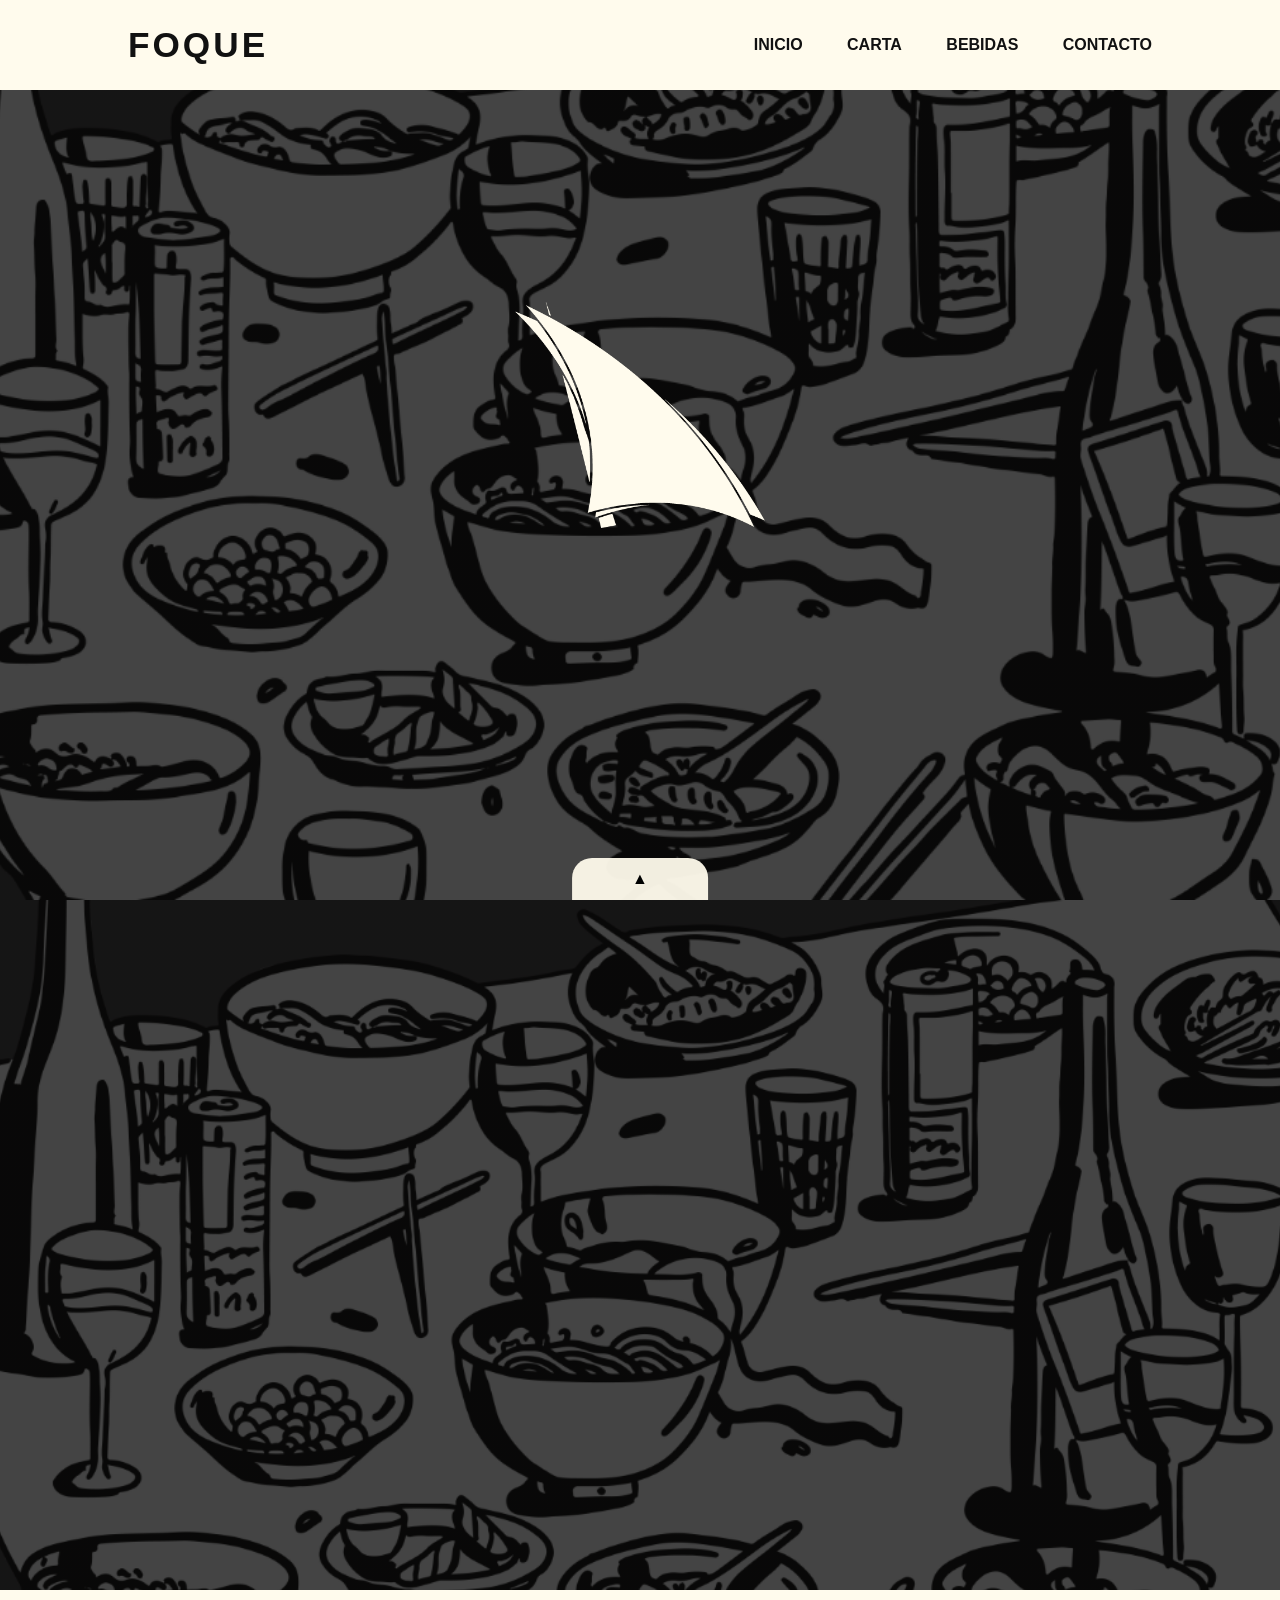
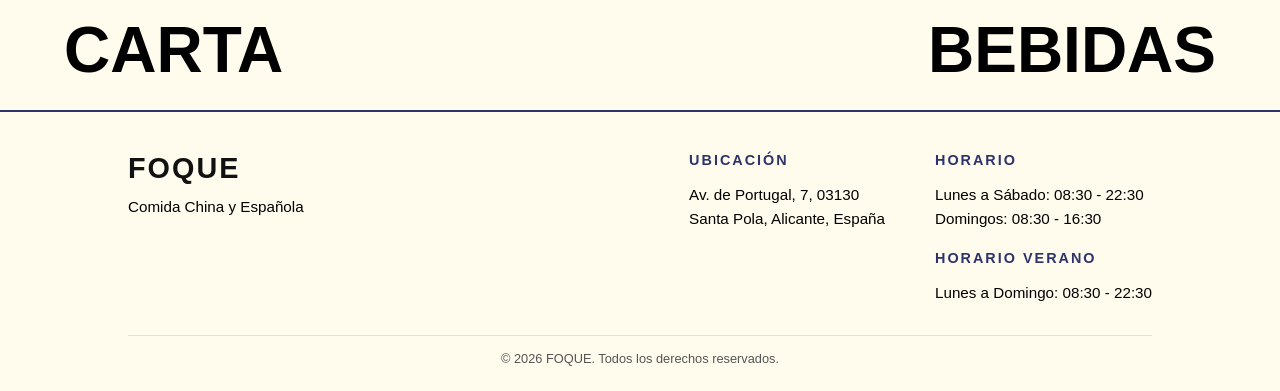
==== commit 96ce9e68: "Ajustes de las nuevas indicaciones" ====
--- a/index.html
+++ b/index.html
@@ -5,33 +5,32 @@
     <meta http-equiv="X-UA-Compatible" content="IE=edge">
     <meta name="viewport" content="width=device-width, initial-scale=1.0">
     <title>Foque | Comida China Y Española</title>        
-    <link rel="icon" type="image/png" href="images/Icono_SinFondo.png">
+    <link rel="icon" type="image/png" href="images/Logo_Beige_SinNombre.png">
     <link rel="stylesheet" href="style.css">
     <link href="https://db.onlinewebfonts.com/c/b592736c06bab787133131c6a6d8992d?family=LTCGoudyHeavyfaceOT" rel="stylesheet">
 </head>
 <body oncontextmenu="return false;">
     <div class="fixed-bg-canvas"></div>
-        <header class="header">
-            <a href="index.html" class="logo">Foque</a>
-            
-            <!-- Este bloque debe estar en TODAS las páginas -->
-            <div class="menu-toggle" id="mobile-menu">
-                <span></span>
-                <span></span>
-                <span></span>
-            </div>
+    <header class="header">
+        <a href="index.html" class="logo">Foque</a>
+        
+        <div class="menu-toggle" id="mobile-menu">
+            <span></span>
+            <span></span>
+            <span></span>
+        </div>
 
-            <nav class="navbar" id="nav-menu">
-                <a href="index.html">Inicio</a>
-                <a href="#carta" id="openCartaNav">Carta</a>
-                <a href="nosotros.html">Sobre Nosotros</a>
-                <a href="contacto.html">Contacto</a>
-            </nav>
-         </header>
+        <nav class="navbar" id="nav-menu">
+            <a href="index.html">Inicio</a>
+            <a href="#carta" id="openCartaNav">Carta</a>
+            <a href="#bebidas" id="openBebidasNav">Bebidas</a>
+            <a href="contacto.html">Contacto</a>
+        </nav>
+    </header>
 
     <main class="hero">
-        <section class="hero">
-             <img src="images/Logo_Blanco.png" alt="Foque Logo" class="main-title">
+        <section class="hero-section">
+             <img src="images/Logo_Beige_SinNombre.png" alt="Foque Logo" class="main-title-logo">
         </section>
     
         <div class="tab-trigger" id="toggleTab">
@@ -40,50 +39,52 @@
     </main>
 
     <section class="reviews-section">
-        <div class="carousel-viewport">
-            <div class="carousel-track" id="carouselTrack">
-                <div class="review-item">
-                    <div class="review-stars">
-                        <span>★</span><span>★</span><span>★</span><span>★</span><span>★</span>
+        <div class="carousel-container">
+            <button class="nav-btn prev" id="prevBtn">‹</button>
+            <div class="carousel-viewport">
+                <div class="carousel-track" id="carouselTrack">
+                    <div class="review-item">
+                        <div class="review-stars">
+                            <span>★</span><span>★</span><span>★</span><span>★</span><span>★</span>
+                        </div>
+                        <p class="review-text">Me encanta el servicio y la limpieza, los camareros son muy amables y te atienden genial y la comida está exquisita 10/10</p>
+                        <span class="review-author">B. — GOOGLE REVIEWS</span>
                     </div>
-                    <p class="review-text">Me encanta el servicio y la limpieza, los camareros son muy amables y te atienden genial y la comida está exquisita 10/10</p>
-                    <span class="review-author">B. — GOOGLE REVIEWS</span>
-                </div>
-                <div class="review-item">
-                    <div class="review-stars">
-                        <span>★</span><span>★</span><span>★</span><span>★</span><span>★</span>
+                    <div class="review-item">
+                        <div class="review-stars">
+                            <span>★</span><span>★</span><span>★</span><span>★</span><span>★</span>
+                        </div>
+                        <p class="review-text">Buen sitio para ir con niños, pues hay un parque a cada lado con columpios. La familia que lo lleva es muy agradable. Vamos a desayunar casi cada día.</p>
+                        <span class="review-author">C. — GOOGLE REVIEWS</span>
                     </div>
-                    <p class="review-text">Buen sitio para ir con niños, pues hay un parque a cada lado con columpios. La familia que lo lleva es muy agradable. Vamos a desayunar casi cada día.</p>
-                    <span class="review-author">C. — GOOGLE REVIEWS</span>
-                </div>
-                <div class="review-item">
-                    <div class="review-stars">
-                        <span>★</span><span>★</span><span>★</span><span>★</span><span>★</span>
+                    <div class="review-item">
+                        <div class="review-stars">
+                            <span>★</span><span>★</span><span>★</span><span>★</span><span>★</span>
+                        </div>
+                        <p class="review-text">Un sitio genial, sencillo pero con buenos precios, buen tamaño de las raciones y todo muy rico!</p>
+                        <span class="review-author">E. — GOOGLE REVIEWS</span>
                     </div>
-                    <p class="review-text">Un sitio genial, sencillo pero con buenos precios, buen tamaño de las raciones y todo muy rico!</p>
-                    <span class="review-author">E. — GOOGLE REVIEWS</span>
                 </div>
             </div>
-        </div>
-
-        <button class="nav-btn prev" id="prevBtn">‹</button>
-        <button class="nav-btn next" id="nextBtn">›</button>
-    </section>
-
-    <!-- Busca la sección del sliding-panel y déjala así: -->
-    <section class="sliding-panel" id="slidingPanel">
-        <div class="panel-content">
-            <!-- Añadimos clases específicas para las animaciones opuestas -->
-            <button class="btn btn-menu">MENÚ</button>
-            <button class="btn btn-carta" id="openCartaPanel">CARTA</button>
+            <button class="nav-btn next" id="nextBtn">›</button>
         </div>
     </section>
 
-    <div id="pdfModal" class="modal-pdf">
+    <section class="sliding-panel" id="slidingPanel">
+        <div class="panel-content">
+            <button class="btn btn-menu" id="openCartaPanel">CARTA</button>
+            <button class="btn btn-carta" id="openBebidasPanel">BEBIDAS</button>
+        </div>
+    </section>
+
+    <div id="pdfModalCarta" class="modal-pdf">
         <div class="modal-header">
-            <span class="close-modal" id="closeCarta">&times; Cerrar Carta</span>
+            <button class="close-modal" id="closeCarta">
+                <span class="close-icon">×</span>
+                <span class="close-text">Cerrar</span>
+            </button>
         </div>
-        <div class="modal-body-images">
+        <div class="modal-wrapper-dinamico">
             <img src="images/carta/carta_pag1.jpg" alt="Carta Página 1" class="carta-img">
             <img src="images/carta/carta_pag2.jpg" alt="Carta Página 2" class="carta-img">
             <img src="images/carta/carta_pag3.jpg" alt="Carta Página 3" class="carta-img">
@@ -95,7 +96,29 @@
             <img src="images/carta/carta_pag9.jpg" alt="Carta Página 9" class="carta-img">
             <img src="images/carta/carta_pag10.jpg" alt="Carta Página 10" class="carta-img">
             <img src="images/carta/carta_pag11.jpg" alt="Carta Página 11" class="carta-img">
+            </div>
+    </div>
+
+   <div id="pdfModalBebidas" class="modal-pdf">
+        <div class="modal-header">
+            <button class="close-modal" id="closeBebidas">
+                <span class="close-icon">×</span>
+                <span class="close-text">Cerrar</span>
+            </button>
         </div>
+        <div class="modal-wrapper-dinamico">
+            <img src="images/carta/carta_pag1.jpg" alt="Bebidas Página 1" class="carta-img">
+            <img src="images/carta/carta_pag2.jpg" alt="Bebidas Página 2" class="carta-img">
+            <img src="images/carta/carta_pag3.jpg" alt="Bebidas Página 3" class="carta-img">
+            <img src="images/carta/carta_pag4.jpg" alt="Bebidas Página 4" class="carta-img">
+            <img src="images/carta/carta_pag5.jpg" alt="Bebidas Página 5" class="carta-img">
+            <img src="images/carta/carta_pag6.jpg" alt="Bebidas Página 6" class="carta-img">
+            <img src="images/carta/carta_pag7.jpg" alt="Bebidas Página 7" class="carta-img">
+            <img src="images/carta/carta_pag8.jpg" alt="Bebidas Página 8" class="carta-img">
+            <img src="images/carta/carta_pag9.jpg" alt="Bebidas Página 9" class="carta-img">
+            <img src="images/carta/carta_pag10.jpg" alt="Bebidas Página 10" class="carta-img">
+            <img src="images/carta/carta_pag11.jpg" alt="Bebidas Página 11" class="carta-img">
+            </div>
     </div>
 
     <footer class="footer">
@@ -118,16 +141,11 @@
                     <h4>HORARIO</h4>
                     <p>Lunes a Sábado: 08:30 - 22:30</p>
                     <p>Domingos: 08:30 - 16:30</p>
-                </div>
-
-                <div class="footer-col">
-                    <h4>SÍGUENOS</h4>
-                        <div class="social-links">
-                            <a href="https://www.instagram.com/?hl=es" target="_blank" rel="noopener noreferrer">Instagram</a>
-                            <a href="#" target="_blank" rel="noopener noreferrer">TikTok</a>
-                        </div>
-                    </div>
-                </div>
+                    <br>
+                    <h4>HORARIO VERANO</h4>
+                    <p>Lunes a Domingo: 08:30 - 22:30</p>
+                </div>                
+            </div>
         </div>
         <div class="footer-bottom">
             &copy; 2026 FOQUE. Todos los derechos reservados.
--- a/style.css
+++ b/style.css
@@ -1,4 +1,15 @@
 @import url("https://db.onlinewebfonts.com/c/b592736c06bab787133131c6a6d8992d?family=LTCGoudyHeavyfaceOT");
+
+::selection {
+    background-color: #2c346b !important; /* Tu color azul marino */
+    color: #ffffff !important;            /* Letras blancas */
+}
+
+/* Compatibilidad con Firefox */
+::-moz-selection {
+    background-color: #2c346b !important;
+    color: #ffffff !important;
+}
 
 /* --- PROTECCIÓN DE IMÁGENES --- */
 img {
@@ -20,13 +31,14 @@
     overflow-x: hidden;
 }
 
-/* --- EL TRUCO DEFINITIVO PARA EL FONDO ESTÁTICO MULTIPÁGINA --- */
+/* --- FONDO ESTÁTICO MULTIPÁGINA --- */
 .fixed-bg-canvas {
     position: fixed;
     top: 0;
     left: 0;
     width: 100vw;
     height: 100vh;
+    height: 100dvh; /* CORREGIDO: usa la altura real visible en iOS (con o sin barra de Safari) */
     background-image: linear-gradient(rgba(0, 0, 0, 0.7), rgba(0, 0, 0, 0.7)), url('images/bg.png');
     background-size: cover;
     background-position: center;
@@ -34,17 +46,15 @@
     pointer-events: none; 
 }
 
-/* Bloqueo de scroll en la web principal cuando la carta está abierta */
 body.modal-open {
     overflow: hidden;
 }
 
-/* Aseguramos que las secciones de la web sean transparentes */
 .hero, .nosotros-container, .contacto-wrapper {
     background: transparent !important;
 }
 
-/* --- HEADER Y NAVBAR (Mejorado con Glassmorphism) --- */
+/* --- HEADER Y NAVBAR --- */
 .header {
     position: fixed;
     top: 0;
@@ -52,24 +62,33 @@
     width: 100%;
     height: 90px;
     padding: 0 10%;
-    background: rgba(227, 227, 227);
+    background: #fffbed;
     backdrop-filter: blur(10px); 
     -webkit-backdrop-filter: blur(10px);
     display: flex;
     justify-content: space-between;
     align-items: center;
-    z-index: 100; /* Siempre por encima de la pestaña */
+    z-index: 100;
 }
 
 .logo {
     display: flex;
     align-items: center;
     gap: 12px;
-    font-family: "LTCGoudyHeavyfaceOT", serif; 
+    font-family: "early-sans-variable", sans-serif;
+    font-weight: 900;
     font-size: 32px;
     text-transform: uppercase;
     color: #111;
     text-decoration: none;
+    letter-spacing: 2px;
+}
+
+.header .logo {
+    font-size: 2.2rem !important;
+    font-weight: 900 !important;  
+    letter-spacing: 3px !important;
+    text-transform: uppercase;
 }
 
 .nav-logo {
@@ -96,12 +115,12 @@
     height: 2px;
     bottom: 0;
     left: 0;
-    background-color: #94cdff;
+    background-color: #2c346b;
     transition: width 0.3s ease;
 }
 
 .navbar a:hover {
-    color: #94cdff;
+    color: #2c346b;
 }
 
 .navbar a:hover::after {
@@ -111,9 +130,11 @@
 /* --- HERO --- */
 .hero {
     height: 100vh;
+    height: 100dvh; /* CORREGIDO: altura real visible en iOS, evita saltos al aparecer/ocultarse la barra de Safari */
     display: flex;
     justify-content: center;
     align-items: center;
+    padding-bottom: 70px; /* CORREGIDO: deja hueco para la pestaña inferior y evita que tape el logo */
     background: transparent !important; 
 }
 
@@ -126,13 +147,20 @@
     pointer-events: none;
 }
 
+.main-title-logo {
+    max-width: 250px;
+    height: auto;
+    display: block;
+    margin: 0 auto;
+}
+
 /* --- PESTAÑA INTELIGENTE --- */
 .tab-trigger {
     position: fixed;
     bottom: 0; 
     left: 50%;
     transform: translateX(-50%);
-    background: rgba(227, 227, 227, 0.95);
+    background: #fffbedf2;
     padding: 12px 60px;
     border-radius: 20px 20px 0 0;
     cursor: pointer;
@@ -143,9 +171,9 @@
     align-items: center;
 }
 
-/* La pestaña activa debe bajar hasta el mismo punto donde termina el navbar */
 .tab-trigger.active {
     bottom: calc(100vh - 90px - 40px);
+    bottom: calc(100dvh - 90px - 40px); /* CORREGIDO: usa la altura real visible para que la flecha no se pierda en Safari/iOS */
     border-radius: 0 0 20px 20px;
 }
 
@@ -159,84 +187,101 @@
 
 /* --- PANEL Y BOTONES --- */
 .sliding-panel {
-    position: fixed;
-    top: 100%;
+    position: fixed !important;
+    top: 100%; /* Oculto abajo */
     left: 0;
     width: 100%;
     height: calc(100vh - 90px); 
-    background-color: #e3e3e3;
+    height: calc(100dvh - 90px); /* CORREGIDO: altura real visible en iOS */
     z-index: 10000;
     display: flex;
     flex-direction: column;
-    justify-content: flex-end;
+    justify-content: flex-end; 
     transition: top 0.6s cubic-bezier(0.77, 0, 0.175, 1);
-}
-
+
+    /* Imagen de fondo idéntica al Index */
+    background-image: linear-gradient(rgba(0, 0, 0, 0.7), rgba(0, 0, 0, 0.7)), url('images/bg.png') !important;
+    background-size: cover !important;
+    background-position: center !important;
+    background-repeat: no-repeat !important;
+}
+
+/* Alineación milimétrica al abrirse */
 .sliding-panel.active {
-    top: 90px;
-}
-
+    top: 90px !important;
+}
+
+/* Contenedor transparente para que no tape la imagen */
 .panel-content {
-    display: flex;
-    width: 100%;
-    height: 120px;
-    background-color: #fff;
-    padding-bottom: env(safe-area-inset-bottom);
-}
-
+    display: flex !important;
+    width: 100% !important;
+    height: 120px !important;
+    background-color: transparent !important; 
+    padding: 0 !important; /* Volvemos al padding cero para que los botones llenen el espacio */
+    margin: 0 !important;
+    box-sizing: border-box !important;
+}
+
+/* TU ESTILO BASE ORIGINAL PARA LOS BOTONES */
 .btn {
     flex: 1;
     height: 100%;
-    font-size: 4rem;
+    font-size: 4rem; /* Tus letras gigantes originales */
     font-weight: bold;
     cursor: pointer;
     text-transform: uppercase;
-    background-color: #ffffff;
+    background-color: #fffbed; /* Fondo beige original */
     color: #000000;
     border: none;
     display: flex;
     align-items: center;
-    padding-left: 5%;
     transition: all 0.3s ease;
     outline: 5px solid transparent;
-    outline-offset: -15px;
-}
-
+    outline-offset: -15px; /* Tu recuadro interno */
+}
+
+/* TU ANIMACIÓN Y EFECTO HOVER ORIGINAL */
 .btn:hover {
-    background-color: #f0f0f0;
+    background-color: #f0ede0;
     outline: 5px solid #000000;
     padding-right: 8%; 
     transition: all 0.3s ease;
 }
 
-/* Animación a la DERECHA */
-.btn-menu {
-    padding-left: 5%;
-}
-.btn-menu:hover {
-    background-color: #f0f0f0;
-    outline: 5px solid #000000;
-    padding-left: 10%;
-}
-
-/* Animación a la IZQUIERDA */
-.btn-carta {
-    padding-right: 5%;
-    justify-content: flex-end;
-}
-.btn-carta:hover {
-    background-color: #f0f0f0;
-    outline: 5px solid #000000;
-    padding-right: 10%;
-}
+/* Botón de la izquierda (Carta) */
+.btn-menu { 
+    padding-left: 5%; 
+}
+.btn-menu:hover { 
+    background-color: #f0ede0; 
+    outline: 5px solid #000000; 
+    padding-left: 10%; /* Desplazamiento de texto hacia la derecha original */
+}
+
+/* Botón de la derecha (Bebidas) */
+.btn-carta { 
+    padding-right: 5%; 
+    justify-content: flex-end; 
+}
+.btn-carta:hover { 
+    background-color: #f0ede0; 
+    outline: 5px solid #000000; 
+    padding-right: 10%; /* Desplazamiento de texto hacia la izquierda original */
+}
+
 
 /* --- RESEÑAS --- */
 .reviews-section {
     position: relative;
-    padding: 140px 0;
-    background-color: #e3e3e3;
+    min-height: 90vh; 
+    display: flex;
+    flex-direction: column;
+    justify-content: center;
+    align-items: center;
+    background-color: #fffbed;
     text-align: center;
     overflow: hidden;
+    padding: 100px 0;
 }
 
 .carousel-viewport {
@@ -244,7 +289,10 @@
     max-width: 1100px;
     margin: 0 auto;
     position: relative;
-    height: 450px;
+    height: auto;
+    min-height: 320px;
+    display: flex;
+    align-items: center;
 }
 
 .carousel-track {
@@ -255,23 +303,27 @@
 }
 
 .review-item {
-    position: absolute;
-    top: 0;
-    left: 0;
+    position: relative;
     width: 100%;
     opacity: 0;
     visibility: hidden;
-    transition: opacity 1.2s ease-in-out;
-    display: flex;
+    display: none;
     flex-direction: column;
     align-items: center;
     text-align: center;
-    padding: 0 10%;
+    padding: 0 15%;
 }
 
 .review-item.active {
     opacity: 1;
     visibility: visible;
+    display: flex;
+    animation: fadeIn 0.8s ease forwards;
+}
+
+@keyframes fadeIn {
+    from { opacity: 0; }
+    to { opacity: 1; }
 }
 
 .review-stars {
@@ -279,42 +331,51 @@
     justify-content: center;
     align-items: flex-end;
     gap: 15px;
-    margin-bottom: 50px;
-    height: 60px;
+    margin-bottom: 35px;
+    height: 40px;
     user-select: none; 
     -webkit-user-select: none; 
     pointer-events: none; 
 }
 
 .review-stars span {
-    color: #94cdff;
+    color: #2c346b;
     font-size: 2rem;
     display: inline-block;
 }
 
-.review-stars span:nth-child(1) { transform: translateY(25px) rotate(15deg); }
-.review-stars span:nth-child(5) { transform: translateY(25px) rotate(-15deg); }
-.review-stars span:nth-child(2) { transform: translateY(8px) rotate(5deg); }
-.review-stars span:nth-child(4) { transform: translateY(8px) rotate(-5deg); }
-.review-stars span:nth-child(3) { transform: translateY(-5px); }
+.review-stars span:nth-child(1) { transform: translateY(15px) rotate(15deg); }
+.review-stars span:nth-child(5) { transform: translateY(15px) rotate(-15deg); }
+.review-stars span:nth-child(2) { transform: translateY(5px) rotate(5deg); }
+.review-stars span:nth-child(4) { transform: translateY(5px) rotate(-5deg); }
+.review-stars span:nth-child(3) { transform: translateY(-2px); }
+
+.review-text-container {
+    width: 100%;
+    display: flex;
+    flex-direction: column;
+    justify-content: center;
+    min-height: 120px; 
+}
 
 .review-text {
-    font-size: 2.8rem;
+    font-size: 1.5rem;
     text-transform: uppercase;
-    margin-bottom: 30px;
+    margin-bottom: 20px;
     color: #111;
+    line-height: 1.4;
 }
 
 .review-author {
     font-family: "LTCGoudyHeavyfaceOT", serif;
     letter-spacing: 4px;
     font-weight: bold;
-    color: #111;
+    color: #2c346b;
 }
 
 .nav-btn {
     position: absolute;
-    top: 50%;
+    top: 55%; 
     transform: translateY(-50%);
     background: none;
     border: none;
@@ -323,180 +384,27 @@
     cursor: pointer;
     z-index: 10;
     transition: color 0.3s ease, transform 0.3s ease;
+    height: auto;
+    display: flex;
+    align-items: center;
 }
 
 .nav-btn:hover {
-    color: #94cdff;
+    color: #2c346b;
     transform: translateY(-50%) scale(1.1);
 }
 
-.prev { left: 12%; }
-.next { right: 12%; }
-
-/* --- FOOTER --- */
-.footer {
-    background-color: #111;
-    padding: 80px 10% 40px;
-    border-top: 1px solid rgba(255, 255, 255, 0.1);
-    color: #e3e3e3;
-}
-
-.footer-container {
-    display: flex;
-    justify-content: space-between;
-    align-items: flex-start;
-    flex-wrap: wrap;
-    gap: 40px;
-}
-
-.footer-left {
-    text-align: left;
-}
-
-.footer-right {
-    display: flex;
-    gap: 60px;
-    text-align: right;
-}
-
-.footer-logo { 
-    font-family: "LTCGoudyHeavyfaceOT", serif; 
-    font-size: 2rem; 
-    color: #e3e3e3;
-    margin-bottom: 10px;
-}
-
-.footer-col h4 { 
-    color: #94cdff; 
-    margin-bottom: 20px; 
-    font-size: 0.9rem;
-    letter-spacing: 2px;
-}
-
-.footer-col p { 
-    line-height: 1.8; 
-    color: #bbb; 
-}
-
-.footer-col a {
-    color: #bbb;
-    text-decoration: none;
-    display: block;
-    margin-bottom: 5px;
-    transition: 0.3s;
-}
-
-.footer-col a:hover {
-    color: #94cdff;
-}
-
-.footer-bottom { 
-    text-align: center; 
-    margin-top: 60px; 
-    color: #666; 
-    font-size: 0.8rem; 
-    border-top: 1px solid rgba(255, 255, 255, 0.05);
-    padding-top: 20px;
-}
-
-::selection {
-    background-color: #94cdff;
-    color: #111;
-}
-
-::-moz-selection {
-    background-color: #94cdff;
-    color: #111;
-}
-
-/* --- MODAL RESPONSIVE PARA IMÁGENES DE LA CARTA --- */
-.modal-pdf {
-    display: none; 
-    position: fixed;
-    top: 0;
-    left: 0;
-    width: 100%;
-    height: 100vh;
-    background-color: rgba(17, 17, 17, 0.6); 
-    backdrop-filter: blur(15px); 
-    -webkit-backdrop-filter: blur(15px);
-    z-index: 99999; /* SUBIDO PARA QUE ESTÉ POR ENCIMA DEL NAVBAR DEL MÓVIL */
-    flex-direction: column;
-}
-
-.modal-pdf.active {
-    display: flex;
-}
-
-.modal-header {
-    width: 100%;
-    height: 70px;
-    display: flex;
-    align-items: center;
-    justify-content: flex-end;
-    padding: 0 5%;
-}
-
-.close-modal {
-    color: #e3e3e3;
-    font-size: 1.2rem;
-    font-weight: bold;
-    text-transform: uppercase;
-    cursor: pointer;
-    transition: color 0.3s;
-    letter-spacing: 1px;
-}
-
-.close-modal:hover {
-    color: #94cdff;
-}
-
-.modal-body-images {
-    flex: 1;
-    width: 100%;
-    display: flex;
-    flex-direction: column;
-    align-items: center;
-    gap: 25px; 
-    padding: 0 5% 40px 5%;
-    overflow-y: auto; 
-    max-height: calc(100vh - 70px);
-}
-
-.carta-img {
-    width: 100%;
-    max-width: 800px; 
-    height: auto;
-    display: block;
-    box-shadow: 0 10px 30px rgba(0,0,0,0.5);
-    border-radius: 6px;
-}
-
-.modal-body-images::-webkit-scrollbar {
-    width: 8px;
-}
-.modal-body-images::-webkit-scrollbar-thumb {
-    background: rgba(255, 255, 255, 0.2);
-    border-radius: 4px;
-}
-
-/* Título Premium Común */
-.section-title-premium {
-    font-family: "LTCGoudyHeavyfaceOT", serif;
-    font-size: 3.5rem;
-    text-transform: uppercase;
-    color: #e3e3e3;
-    margin-bottom: 40px;
-    letter-spacing: 2px;
-}
-
-/* --- ESTILOS SOBRE NOSOTROS --- */
+.prev { left: 4%; }
+.next { right: 4%; }
+
+
+/* --- SECCIÓN SOBRE NOSOTROS --- */
 .nosotros-container {
-    padding: 160px 10% 80px;
+    padding: 120px 10%;
     display: flex;
     align-items: center;
     gap: 8%;
-    min-height: 100vh;
+    min-height: 90vh; 
     background: transparent !important; 
 }
 
@@ -520,7 +428,7 @@
 .history-carousel {
     width: 100%;
     max-width: 450px;
-    height: 550px;
+    height: 500px;
     overflow: hidden;
     position: relative;
     border-radius: 12px;
@@ -548,12 +456,14 @@
     opacity: 1;
 }
 
-/* --- ESTILOS DE CONTACTO --- */
+
+/* --- SECCIÓN CONTACTO (Modificado subtítulo beige) --- */
 .contacto-wrapper {
-    padding: 160px 10% 80px;
-    min-height: 100vh;
+    padding: 120px 10% 80px;
+    min-height: 90vh; 
     background: transparent !important; 
     text-align: center;
+    box-sizing: border-box;
 }
 
 .contacto-grid {
@@ -562,22 +472,27 @@
     max-width: 1100px;
     margin: 40px auto 0;
     text-align: left;
+    width: 100%;
 }
 
 .contacto-block {
-    flex: 1;
+    flex: 1; 
     background: rgba(17, 17, 17, 0.75) !important; 
     border: 1px solid rgba(255, 255, 255, 0.1) !important;
     backdrop-filter: blur(5px);
     padding: 40px;
     border-radius: 12px;
+    display: flex;
+    flex-direction: column;
+    box-sizing: border-box;
 }
 
 .contacto-block h3 {
     font-family: "early-sans-variable", sans-serif;
-    color: #94cdff;
+    color: #fffbed;
     text-transform: uppercase;
     font-size: 1.4rem;
+    margin-top: 0;
     margin-bottom: 25px;
     letter-spacing: 1px;
 }
@@ -586,6 +501,7 @@
     display: flex;
     flex-direction: column;
     gap: 20px;
+    width: 100%;
 }
 
 .input-group input, .input-group textarea {
@@ -598,10 +514,11 @@
     font-size: 1rem;
     outline: none;
     transition: 0.3s;
+    box-sizing: border-box;
 }
 
 .input-group input:focus, .input-group textarea:focus {
-    border-color: #94cdff;
+    border-color: #2c346b;
     background: rgba(255, 255, 255, 0.08);
 }
 
@@ -619,304 +536,626 @@
 }
 
 .btn-submit:hover {
-    background-color: #94cdff;
-}
-
+    background-color: #2c346b;
+}
+
+.review-block {
+    display: flex;
+    flex-direction: column;
+    gap: 20px; 
+    width: 100%;
+    justify-content: space-between;
+}
+
+/* Modificación del texto específico para que actúe como un subtítulo beige premium */
 .info-subtitle {
-    color: #bbb;
-    margin-bottom: 30px;
-    line-height: 1.5;
-}
-
-.direct-links {
-    display: flex;
-    flex-direction: column;
-    gap: 20px;
-}
-
-.card-link {
-    display: flex;
-    align-items: center;
-    gap: 20px;
-    padding: 20px;
+    color: #888 !important; 
+    margin: 0; 
+    font-size: 0.95rem; 
+    line-height: 1.5;         
+    margin-bottom: 25px;
+    text-transform: none; 
+    font-weight: 500;
+}
+
+.google-review-card, .phone-card {
+    flex: 1; 
+    display: flex;
+    align-items: center; 
+    justify-content: flex-start; 
+    gap: 25px;
     background: rgba(255, 255, 255, 0.02);
-    border: 1px solid rgba(255, 255, 255, 0.05);
-    border-radius: 8px;
+    border: 1px solid rgba(255, 255, 255, 0.08);
+    padding: 30px;
+    border-radius: 12px;
     text-decoration: none;
-    transition: 0.3s;
-}
-
-.card-icon {
+    width: 100%;
+    box-sizing: border-box;
+    transition: all 0.4s cubic-bezier(0.25, 1, 0.5, 1);
+}
+
+.google-card-icon, .card-icon {
     font-size: 2rem;
-    color: #e3e3e3; 
-    display: flex;
-    align-items: center;
-    justify-content: center;
-    transition: color 0.3s ease; 
-}
-
-.card-text h4 {
-    color: #fff;
-    font-size: 1.1rem;
-    margin-bottom: 4px;
-}
-
-.card-text p {
-    color: #888;
+    background: rgba(255, 255, 255, 0.04);
+    width: 65px;
+    height: 65px;
+    min-width: 65px;         
+    display: flex !important;
+    align-items: center !important;
+    justify-content: center !important;
+    
+    border-radius: 50%;
+    transition: all 0.3s ease;
+    box-shadow: 0 4px 15px rgba(0, 0, 0, 0.2);
+    color: #e3e3e3;
+}
+
+/* Forzar que los iconos internos de FontAwesome o texto no hereden desfases */
+.google-card-icon *, .card-icon * {
+    margin: 0 !important;
+    padding: 0 !important;
+    display: block !important;
+}
+
+.google-card-text, .card-text { text-align: left; }
+.google-card-text h4, .card-text h4 { color: #fff; margin: 0 0 6px 0; font-size: 1.2rem; font-weight: 600; letter-spacing: 0.5px; }
+.google-card-text p, .card-text p { color: #888; margin: 0; font-size: 0.95rem; line-height: 1.5; }
+
+/* HOVER UNIFICADO EN LAS TARJETAS (Google Review) */
+.google-review-card:hover { 
+    border-color: #2c346b !important; 
+    background: rgba(44, 52, 107, 0.04) !important; /* Mismo fondo sutil basado en tu azul oscuro */
+    transform: translateY(-4px); 
+    box-shadow: 0 12px 30px rgba(44, 52, 107, 0.15); 
+}
+
+/* Efecto unificado en el círculo de Google: Crece y Gira */
+.google-review-card:hover .google-card-icon { 
+    background: #1c2242 !important; /* Azul oscuro limpio */
+    color: #fffbed !important;      /* Texto/icono en beige */
+    transform: scale(1.05) rotate(10deg) !important; /* Animación de escala + rotación */
+}
+
+/* HOVER UNIFICADO EN LAS TARJETAS (Teléfono) */
+.phone-card:hover { 
+    border-color: #2c346b !important; 
+    background: rgba(44, 52, 107, 0.04) !important; /* Mismo fondo sutil basado en tu azul oscuro */
+    transform: translateY(-4px); 
+    box-shadow: 0 12px 30px rgba(44, 52, 107, 0.15); 
+}
+
+/* Efecto unificado en el círculo del Teléfono: Crece y Gira */
+.phone-card:hover .card-icon { 
+    background: #1c2242 !important; /* Azul oscuro limpio */
+    color: #fffbed !important;      /* Texto/icono en beige */
+    transform: scale(1.05) rotate(10deg) !important; /* Animación de escala + rotación */
+}
+
+
+/* --- FOOTER --- */
+.footer {
+    background-color: #fffbed;
+    padding: 40px 10% 25px; 
+    border-top: 2px solid #2c346b; 
+    width: 100%;
+}
+
+.footer-container {
+    display: flex;
+    justify-content: space-between;
+    align-items: flex-start;
+    flex-wrap: wrap;
+    gap: 30px; 
+    width: 100%;
+}
+
+.footer-left {
+    text-align: left;
+    flex: 1;
+    min-width: 250px;
+}
+
+.footer-right {
+    display: flex;
+    gap: 50px;
+    text-align: left; 
+    flex: 2;
+    justify-content: flex-end;
+    flex-wrap: wrap;
+}
+
+.footer-logo { 
+    font-family: "early-sans-variable", sans-serif;
+    font-weight: 900;
+    font-size: 1.8rem; 
+    color: #111; 
+    margin-bottom: 10px;
+    letter-spacing: 2px;
+}
+
+.footer-col {
+    min-width: 170px;
+}
+
+.footer-col h4 { 
+    color: #2c346b; 
+    margin-bottom: 15px; 
     font-size: 0.9rem;
-}
-
-.whatsapp-card:hover {
-    border-color: #25D366;
-    background: rgba(37, 211, 102, 0.05);
-}
-
-.phone-card:hover {
-    border-color: #94cdff;
-    background: rgba(148, 205, 255, 0.05);
-}
-
-/* --- MEDIA QUERIES --- */
-/* --- TABLETS Y LAPTOPS --- */
+    letter-spacing: 2px;
+    text-transform: uppercase;
+}
+
+.footer-col p { 
+    line-height: 1.6; 
+    color: #000000; 
+    font-size: 0.95rem;
+}
+
+.footer-col a {
+    color: #000000;
+    text-decoration: none;
+    display: block;
+    margin-bottom: 6px;
+    transition: opacity 0.3s ease;
+    opacity: 0.85;
+    font-size: 0.95rem;
+}
+
+.footer-col a:hover {
+    opacity: 1;
+    text-decoration: underline;
+}
+
+.footer-bottom { 
+    width: 100%;
+    clear: both;
+    text-align: center !important; 
+    margin-top: 30px; 
+    color: #555555; 
+    font-size: 0.8rem; 
+    border-top: 1px solid rgba(0, 0, 0, 0.1); 
+    padding-top: 15px;
+    display: block !important;
+}
+
+
+/* --- MODAL DE LA CARTA --- */
+/* ==========================================================================
+   --- ESTILOS BASE DEL MODAL (MODIFICADO SECCIÓN FIXED) ---
+   ========================================================================== */
+.modal-pdf {
+    display: none; 
+    position: fixed !important;
+    top: 0 !important;
+    left: 0 !important;
+    width: 100vw !important;
+    height: 100vh !important;
+    height: 100dvh !important; /* CORREGIDO: altura real visible en iOS */
+    background-color: rgba(11, 11, 11, 0.88) !important;
+    backdrop-filter: blur(10px) !important;       
+    -webkit-backdrop-filter: blur(10px) !important; 
+    z-index: 999999 !important; /* CORREGIDO: Por encima de cualquier header para evitar clics fantasma */
+    flex-direction: column !important; /* CORREGIDO: el header y la carta se apilan en columna (antes iban en fila por defecto) */
+    justify-content: center !important; 
+    align-items: center !important; /* CORREGIDO: centra la carta; el botón se alinea aparte con align-self */
+    overflow-y: scroll !important; /* CORREGIDO: Fuerza el comportamiento nativo de scroll de ventana */
+    -webkit-overflow-scrolling: touch !important; /* CORREGIDO: scroll inercial suave en iOS, evita que el header del modal se quede "atascado" durante el scroll */
+    padding: 20px 20px 40px !important; /* CORREGIDO: ya no necesita 140px arriba porque el botón ahora vive dentro del flujo (sticky), no flotando aparte */
+    box-sizing: border-box !important;
+}
+
+.modal-pdf.active {
+    display: flex !important;
+}
+
+/* CORREGIDO: mientras la carta/bebidas está abierta, el header (y por tanto el menú hamburguesa) deja de poder recibir clics.
+   Así, si el botón de cerrar coincide en pantalla con el icono del menú, el clic SOLO cierra el modal y nunca llega a abrir el menú. */
+body:has(.modal-pdf.active) .header {
+    pointer-events: none !important;
+}
+
+/* Contenedor relativo para las imágenes */
+.modal-wrapper-dinamico {
+    position: relative !important; 
+    width: 100% !important;
+    max-width: 530px !important; 
+    margin: 0 auto !important;
+    display: flex !important;
+    flex-direction: column !important;
+    gap: 25px !important; 
+    z-index: 1000000 !important;
+}
+
+/* CORREGIDO: antes era position:fixed. Un fixed DENTRO de un contenedor que tiene overflow-y:scroll (como .modal-pdf) es justo el patrón que provoca el bug de iOS donde el elemento "se despega" un instante durante el scroll inercial. Con sticky, el botón vive dentro del flujo normal y se ancla de forma nativa y fiable. */
+.modal-header {
+    position: -webkit-sticky !important; /* compatibilidad Safari/iOS */
+    position: sticky !important;
+    top: 20px !important;
+    align-self: flex-end !important; /* lo mantiene anclado a la derecha dentro de la columna */
+    margin-right: 20px !important; /* sustituye al antiguo "right: 40px" (20px del padding + 20px de margen) */
+    margin-bottom: 20px !important; /* hueco antes de la primera imagen de la carta */
+    left: auto !important;
+    width: auto !important;
+    height: auto !important;
+    z-index: 2000000 !important; /* CORREGIDO: z-index masivo para anular el menú hamburguesa inferior */
+    flex-shrink: 0 !important; /* que no se encoja al apilarse con la carta */
+    padding: 0 !important;
+}
+
+/* Botón con menor protagonismo (texto y aspa discretos y legibles) */
+.close-modal {
+    background: rgba(28, 34, 66, 0.8) !important; /* CORREGIDO: Un punto más opaco para que no se transparente el menú de abajo */
+    border: 1px solid rgba(255, 253, 237, 0.3) !important;
+    outline: none !important;
+    cursor: pointer !important;
+    color: #fffbed !important; 
+    font-size: 0.85rem !important; 
+    font-weight: bold !important;
+    letter-spacing: 1.2px !important;
+    text-transform: uppercase !important;
+    white-space: nowrap !important;
+    display: flex !important;
+    align-items: center !important;
+    gap: 8px !important;
+    padding: 8px 14px !important; 
+    border-radius: 30px !important; 
+    backdrop-filter: blur(4px) !important;
+    -webkit-backdrop-filter: blur(4px) !important;
+    transition: all 0.25s ease !important;
+    text-shadow: 0 1px 4px rgba(0, 0, 0, 0.5) !important; 
+}
+
+/* Ajuste del tamaño del aspa */
+.close-modal .close-icon {
+    font-size: 1.2rem !important; 
+    line-height: 0 !important;
+    margin-top: -1px !important;
+}
+
+.close-modal .close-text {
+    display: inline !important; 
+}
+
+.close-modal:hover {
+    color: #ffffff !important; 
+    background: rgba(44, 52, 107, 0.9) !important; 
+    border-color: #fffbed !important;
+    transform: translateY(-1px) !important;
+}
+
+.carta-img {
+    width: 100% !important;
+    height: auto !important;
+    display: block !important;
+    box-shadow: 0 10px 40px rgba(0, 0, 0, 0.6) !important;
+    border-radius: 4px !important;
+}
+
+/* Limpieza absoluta de pseudo-elementos conflictivos anteriores */
+.close-modal::before, .close-modal::after,
+.close-modal-fixed::before, .close-modal-fixed::after {
+    display: none !important;
+    content: none !important;
+}
+
+/* Personalización sutil del scroll lateral del modal */
+.modal-body-images::-webkit-scrollbar {
+    width: 6px;
+}
+.modal-body-images::-webkit-scrollbar-thumb {
+    background: rgba(255, 255, 255, 0.2);
+    border-radius: 3px;
+}
+
+.section-title-premium {
+    font-family: "early-sans-variable", sans-serif;
+    font-weight: 900;
+    font-size: 3.5rem;
+    text-transform: uppercase;
+    color: #fffbed;
+    margin-bottom: 40px;
+    letter-spacing: 3px;
+}
+
+/* ==========================================================================
+   --- MEDIA QUERIES GLOBALES REESTRUCTURADAS ---
+   ========================================================================== */
+
+/* --------------------------------------------------------------------------
+   1. ESCRITORIOS MEDIANOS / PORTÁTILES Y TABLETS GRANDES (max-width: 1200px)
+   -------------------------------------------------------------------------- */
+@media (max-width: 1200px) {
+    .header { 
+        padding: 0 5%; 
+    }
+    .btn {
+        font-size: 3rem; 
+    }
+    .section-title-premium {
+        font-size: 2.8rem;
+    }
+}
+
+/* --------------------------------------------------------------------------
+   2. TRANSFORMACIÓN EXCLUSIVA DEL BOTÓN PARA MÓVILES (max-width: 1100px)
+   -------------------------------------------------------------------------- */
+@media (max-width: 1100px) {
+    /* CORREGIDO: ya no reimponemos position:fixed aquí (eso era lo que anulaba el sticky del bloque base y hacía que el botón se siguiera "despegando" en móvil). Solo acercamos un poco el botón al borde en pantallas pequeñas. */
+    .modal-header {
+        margin-right: 0 !important;
+    }
+
+    /* Transformación al círculo azul marino premium */
+    .close-modal {
+        width: 46px !important;      
+        height: 46px !important;
+        background-color: #1c2242 !important; 
+        border: 2px solid #fffbed !important; 
+        border-radius: 50% !important; 
+        box-shadow: 0 4px 15px rgba(0, 0, 0, 0.6) !important;
+        text-shadow: none !important;
+        padding: 0 !important;
+        justify-content: center !important;
+        align-items: center !important;
+    }
+
+    /* Ocultamos el texto de forma limpia sin romper el aspa */
+    .close-modal .close-text {
+        display: none !important;
+    }
+
+    /* Centrado matemático de la X geométrica real dentro de la esfera */
+    .close-modal .close-icon {
+        font-size: 28px !important;
+        color: #fffbed !important;
+        font-family: Arial, sans-serif !important;
+        font-weight: normal !important;
+        margin: 0 !important;
+        padding: 0 !important;
+        line-height: 1 !important;
+    }
+
+    .close-modal:active {
+        transform: scale(0.92) !important;
+        background-color: #12162b !important;
+    }
+}
+
+/* --------------------------------------------------------------------------
+   3. TABLETS EN MODO HORIZONTAL (max-width: 1024px)
+   -------------------------------------------------------------------------- */
 @media (max-width: 1024px) {
-    .header { padding: 0 5%; }
-    .nav-btn { display: block; }
-    .review-text { font-size: 2rem; }
-    .prev { left: 5%; }
-    .next { right: 5%; }
-}
-
-/* --- PÁGINAS SECUNDARIAS --- */
-@media (max-width: 900px) {
-    .nosotros-container, .contacto-grid {
+    .review-text { 
+        font-size: 1.3rem; 
+    }
+    .prev { left: 1%; }
+    .next { right: 1%; }
+    
+    .nosotros-container {
         flex-direction: column;
         gap: 40px;
-    }
-    .nosotros-container { padding-top: 130px; text-align: center; }
-    .contacto-wrapper { padding: 130px 5% 60px; }
-    .section-title-premium { font-size: 2.5rem; }
-}
-
-/* --- MÓVILES (Menú Hamburguesa y Ajustes) --- */
+        padding: 100px 5%;
+    }
+    .history-carousel {
+        max-width: 100%;
+        height: 450px;
+    }
+}
+
+/* --------------------------------------------------------------------------
+   4. ADAPTACIÓN EN DISPOSITIVOS MEDIANOS (max-width: 900px)
+   -------------------------------------------------------------------------- */
+@media (max-width: 900px) {
+    .contacto-grid {
+        flex-direction: column;
+        gap: 30px;
+    }
+    .contacto-wrapper {
+        padding: 110px 6% 60px;
+    }
+}
+
+/* --------------------------------------------------------------------------
+   5. MÓVILES GRANDES Y VERTICALES (max-width: 768px)
+   -------------------------------------------------------------------------- */
 @media (max-width: 768px) {
-    /* HEADER COMPACTO */
-    .header {
+    .hero {
+        padding-bottom: 90px; /* CORREGIDO: más margen en móvil para que la flecha nunca tape el logo */
+    }
+    .sliding-panel {
+        height: calc(100vh - 76px); /* CORREGIDO: usaba 90px (alto del header de escritorio); el header móvil mide 76px, eso dejaba un hueco visible debajo de los botones */
+        height: calc(100dvh - 76px);
+    }
+    .header { 
+        display: flex !important; 
+        flex-direction: row !important; 
+        justify-content: space-between !important; 
+        align-items: center; 
+        height: 76px; 
+        padding: 0 6%; 
+        position: fixed; 
+        top: 0; 
+        width: 100%; 
+        z-index: 10003; 
+        background: #fffbed; 
+    }
+
+    /* Menú hamburguesa */
+    .menu-toggle {
         display: flex !important;
-        flex-direction: row !important;
-        justify-content: space-between !important;
-        align-items: center;
-        height: 76px;
-        padding: 0 5%;
-        position: fixed;
-        top: 0;
-        width: 100%;
-        z-index: 10003;
-        background: #e3e3e3;
-    }
-
-    .menu-toggle {
-        display: flex !important; 
         flex-direction: column;
-        gap: 5px;
+        justify-content: space-between;
+        width: 30px;
+        height: 21px;
         cursor: pointer;
         z-index: 10005;
     }
-
     .menu-toggle span {
-        width: 28px;
+        display: block;
+        width: 100%;
         height: 3px;
-        background-color: #000;
-        transition: 0.3s;
-    }
-
-    .navbar {
+        background-color: #111;
+        border-radius: 3px;
+        transition: all 0.3s cubic-bezier(0.25, 1, 0.5, 1);
+        transform-origin: left center;
+    }
+    .menu-toggle.open span:nth-child(1) { transform: rotate(45deg); }
+    .menu-toggle.open span:nth-child(2) { opacity: 0; transform: scale(0); }
+    .menu-toggle.open span:nth-child(3) { transform: rotate(-45deg); }
+    
+    .navbar { 
         display: none !important; 
-        position: absolute;
-        top: 76px;
-        left: 0;
-        width: 100%;
-        background: #e3e3e3;
-        flex-direction: column;
-        align-items: center;
-        padding: 20px 0;
-        box-shadow: 0 10px 15px rgba(0,0,0,0.1);
-        z-index: 10004;
-    }
-
-    .navbar.mobile-active {
-        display: flex !important;
-    }
-
-    .navbar a {
-        padding: 15px 0;
-        width: 100%;
-        text-align: center;
-        font-size: 16px;
-        border-bottom: 1px solid #e3e3e3;
-    }
-
-    /* PANEL INTELIGENTE */
-    .sliding-panel {
-        height: calc(100svh - 76px); 
-    }
-
-    .sliding-panel.active { 
+        position: absolute; 
         top: 76px; 
-    }
-
-    .tab-trigger.active {
-        bottom: calc(100svh - 76px - 45px);
-        padding: 8px 40px;
-    }
-
-    /* BOTONES DEL PANEL */
-    .btn {
-        font-size: 1.6rem;
-        justify-content: center;
-        padding-left: 0 !important;
-        padding-right: 0 !important;
-        outline-offset: -10px;
-    }
-
-  .modal-header {
-        position: fixed !important;
-        top: 0;
-        left: 0;
-        width: 100%;
-        height: 70px;    
-        background: transparent;
-        display: flex;
-        justify-content: flex-end; 
-        align-items: center;
-        z-index: 100000; 
-        padding: 0 5%;    
-    }
-
-    .modal-body-images {
-        margin-top: 70px !important; /* Espacio para que la cabecera no tape la imagen */
-        padding: 10px !important;
-        display: flex;
-        flex-direction: column;
-        align-items: center;
-    }
-
-    .close-modal {
-        /* Aseguramos que el estilo del texto sea el mismo */
-        color: #e3e3e3;
-        font-size: 1.1rem;
-        font-weight: bold;
-        text-transform: uppercase;
-        cursor: pointer;
-        letter-spacing: 1px;
-        background: none; /* Sin fondos raros */
-        border: none;
-    }
-
-    .modal-body-images img {
+        left: 0; 
+        width: 100%; 
+        background: #fffbed; 
+        flex-direction: column; 
+        align-items: center; 
+        padding: 30px 0; 
+        box-shadow: 0 15px 25px rgba(0,0,0,0.1); 
+        z-index: 10004; 
+    }
+    .navbar a { margin: 12px 0; font-size: 18px; }
+    .navbar.mobile-active { display: flex !important; }
+    
+    /* Carrusel optimizado */
+    .reviews-section { padding: 60px 0; }
+    .carousel-container { width: 92% !important; margin: 0 auto !important; position: relative; }
+    .carousel-viewport { min-height: 260px; }
+    .review-item { padding: 0 8% !important; }
+    .review-text { font-size: 1.15rem; line-height: 1.5; }
+    .nav-btn { font-size: 3rem; top: 50%; }
+    .prev { left: -10px; } 
+    .next { right: -10px; }
+    
+    .sliding-panel.active { top: 76px !important; }
+    .tab-trigger.active { bottom: calc(100vh - 76px - 40px); }
+    .tab-trigger.active { bottom: calc(100dvh - 76px - 40px); } /* CORREGIDO: altura real visible en iOS */
+    
+    .btn { font-size: 2.5rem; outline-width: 4px; outline-offset: -12px; }
+    .btn:hover { padding-right: 0%; } 
+    .btn-menu:hover { padding-left: 5%; }
+    .btn-carta:hover { padding-right: 5%; }
+
+    /* ==========================================================================
+       --- ALINEACIÓN TOTALMENTE VERTICAL DEL FOOTER ---
+       ========================================================================== */
+    .footer {
+        padding: 50px 8% 30px !important;
+    }
+
+    .footer-container {
+        flex-direction: column !important; 
+        align-items: center !important;    
+        text-align: center !important;      
+        gap: 35px !important;              
+    }
+
+    .footer-left, .footer-right {
         width: 100% !important;
-        max-width: 100%;
-        height: auto;
-        margin-bottom: 15px;
-        border-radius: 8px;
-    }
-
-    .modal-pdf {
-        width: 100% !important;
-        height: 100% !important;
-        max-width: 100% !important;
-        max-height: 100% !important;
-        border-radius: 0 !important;
-    }
-
-    .carta-img {
-        width: 100%;
-        height: auto;
-        margin-bottom: 10px;
-        border-radius: 5px;
-    }
-
-    .nosotros-container, 
-    .contacto-wrapper {
-        padding-top: 100px; 
-    }
-
-   /* --- FOOTER RESPONSIVE --- */
-   .footer-container, .footer-right, .footer-col {
         flex-direction: column !important;
         align-items: center !important;
         text-align: center !important;
-    }
-    .footer-right { gap: 40px; }
+        gap: 35px !important;
+    }
 
     .footer-col {
-        align-items: center !important;
+        width: 100% !important;
+        display: flex !important;
+        flex-direction: column !important;
+        align-items: center !important;    
         text-align: center !important;
-    }
-
-    .social-links {
-        justify-content: center !important;
-    }
-}
-
-@media (min-width: 769px) and (max-width: 1200px) {
-    .footer-container {
-        display: flex;
-        flex-direction: row;
-        justify-content: space-between; 
-        align-items: flex-start;
-        padding: 60px 5%;
-        text-align: left;
-    }
-
-    .footer-left {
-        flex: 1; 
-    }
-
-    .footer-right {
-        flex: 2; 
-        display: flex;
-        flex-direction: row;
-        justify-content: flex-end; 
-        gap: 50px;
-    }
-
-    .footer-col {
-        text-align: left;
-    }
-}
-
-/* --- MÓVILES MUY PEQUEÑOS --- */
+        margin: 0 !important;
+    }
+
+    .footer-col h4 {
+        margin-bottom: 10px !important;
+    }
+}
+
+/* --------------------------------------------------------------------------
+   6. MÓVILES PEQUEÑOS / DISPOSITIVOS COMPACTOS (max-width: 480px)
+   -------------------------------------------------------------------------- */
 @media (max-width: 480px) {
-    .tab-trigger { 
-        width: 120px !important; 
-        padding: 8px 15px !important;
-        font-size: 0.85rem !important;
-    }
-
-    .tab-trigger.active { 
-        bottom: auto !important;
-        top: 76px !important; 
-        transform: translateY(0);
-        border-radius: 0 0 10px 10px; 
-    }
-
-    .main-title { 
-        width: 90% !important; 
-        font-size: 2rem !important;
-        line-height: 1.2;
-    }
-
-    .sliding-panel .btn {
-        font-size: 1.3rem !important;
-        padding: 15px !important;
-    }
-}
-@media (max-width: 400px) {
-    .main-title {
-        font-size: 1.8rem !important;
-        width: 95% !important;
+    .logo {
+        font-size: 24px;
+    }
+    .section-title-premium {
+        font-size: 1.9rem;
+    }
+    .review-text {
+        font-size: 1rem;
+    }
+    .review-stars span {
+        font-size: 1.5rem;
+    }
+    
+    .panel-content {
+        height: 100px !important;
+    }
+    .btn {
+        font-size: 2rem;
+        outline-width: 3px;
+        outline-offset: -8px;
+    }
+    .contacto-block {
+        padding: 25px 15px;
+    }
+    
+    /* Pequeño ajuste de margen de seguridad en pantallas mini */
+    .modal-header {
+        margin-right: -5px !important; /* acerca el botón al borde derecho en pantallas muy estrechas */
+    }
+}
+
+/* --------------------------------------------------------------------------
+   7. MÓVILES MUY PEQUEÑOS (max-width: 380px)
+   -------------------------------------------------------------------------- */
+@media (max-width: 380px) {
+    .header {
+        padding: 0 4%;
+    }
+    .logo {
+        font-size: 20px;
+    }
+    .main-title-logo {
+        max-width: 190px;
+    }
+    .section-title-premium {
+        font-size: 1.6rem;
+    }
+    .btn {
+        font-size: 1.5rem;
     }
     .tab-trigger {
-        width: 110px !important;
+        padding: 10px 40px;
+    }
+    .nav-btn {
+        font-size: 2.3rem;
+    }
+    .contacto-block {
+        padding: 20px 12px;
+    }
+}
+
+/* --------------------------------------------------------------------------
+   8. PANTALLAS BAJAS / MODO HORIZONTAL EN MÓVIL (max-height: 500px)
+   Evita que el logo y la flecha de la pestaña inteligente se solapen
+   cuando el alto visible es pequeño (móviles en horizontal, barras de
+   navegador desplegadas, etc.)
+   -------------------------------------------------------------------------- */
+@media (max-height: 500px) {
+    .main-title-logo {
+        max-width: 150px;
+    }
+    .hero {
+        padding-bottom: 60px;
+    }
+    .tab-trigger {
+        padding: 8px 50px;
+    }
+    .tab-trigger .arrow {
+        font-size: 0.85rem;
     }
 }
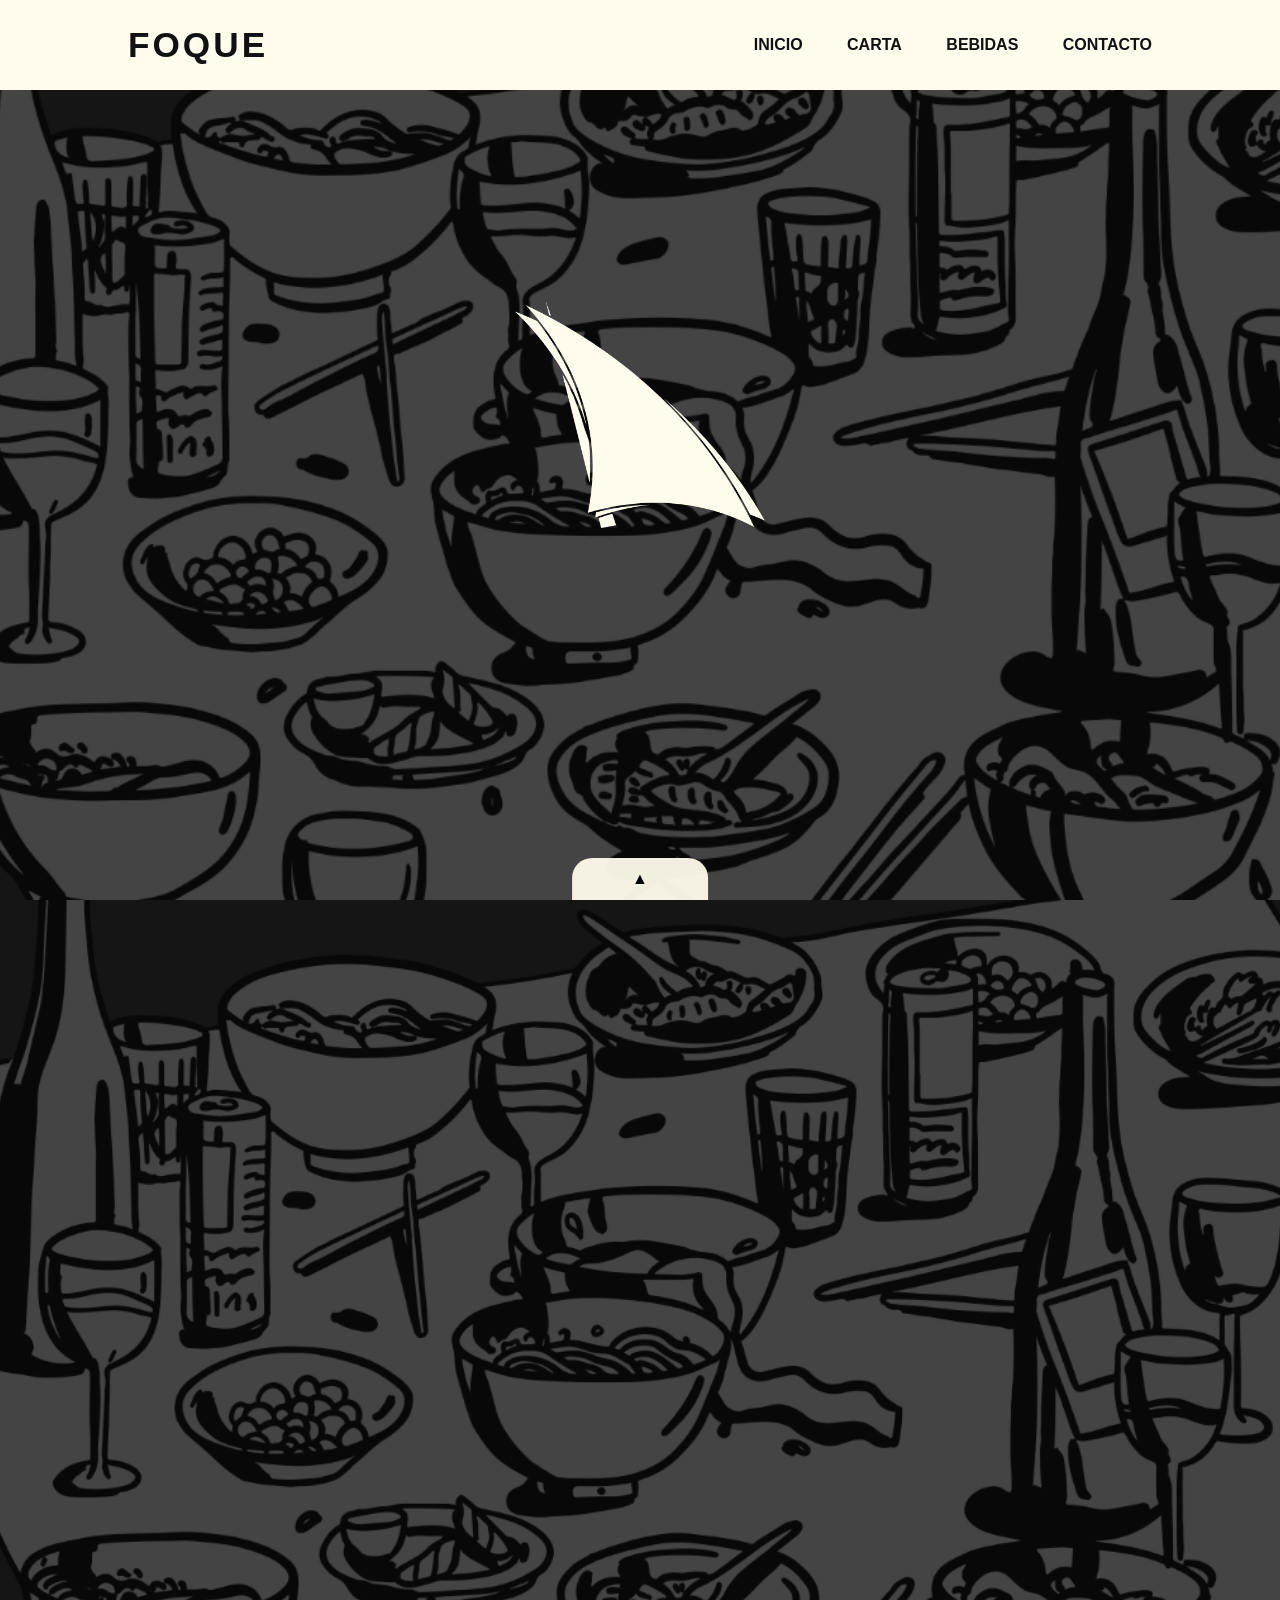
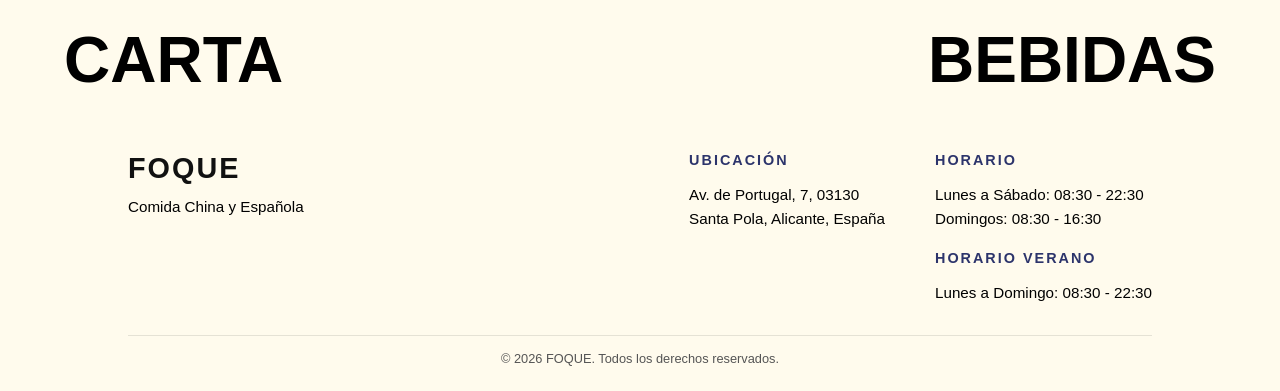
==== commit 783b2617: "Add files via upload" ====
--- a/index.html
+++ b/index.html
@@ -78,47 +78,51 @@
     </section>
 
     <div id="pdfModalCarta" class="modal-pdf">
-        <div class="modal-header">
-            <button class="close-modal" id="closeCarta">
-                <span class="close-icon">×</span>
-                <span class="close-text">Cerrar</span>
-            </button>
+        <div class="modal-scroll-area">
+            <div class="modal-header">
+                <button class="close-modal" id="closeCarta">
+                    <span class="close-icon">×</span>
+                    <span class="close-text">Cerrar</span>
+                </button>
+            </div>
+            <div class="modal-wrapper-dinamico">
+                <img src="images/carta/carta_pag1.jpg" alt="Carta Página 1" class="carta-img">
+                <img src="images/carta/carta_pag2.jpg" alt="Carta Página 2" class="carta-img">
+                <img src="images/carta/carta_pag3.jpg" alt="Carta Página 3" class="carta-img">
+                <img src="images/carta/carta_pag4.jpg" alt="Carta Página 4" class="carta-img">
+                <img src="images/carta/carta_pag5.jpg" alt="Carta Página 5" class="carta-img">
+                <img src="images/carta/carta_pag6.jpg" alt="Carta Página 6" class="carta-img">
+                <img src="images/carta/carta_pag7.jpg" alt="Carta Página 7" class="carta-img">
+                <img src="images/carta/carta_pag8.jpg" alt="Carta Página 8" class="carta-img">
+                <img src="images/carta/carta_pag9.jpg" alt="Carta Página 9" class="carta-img">
+                <img src="images/carta/carta_pag10.jpg" alt="Carta Página 10" class="carta-img">
+                <img src="images/carta/carta_pag11.jpg" alt="Carta Página 11" class="carta-img">
+            </div>
         </div>
-        <div class="modal-wrapper-dinamico">
-            <img src="images/carta/carta_pag1.jpg" alt="Carta Página 1" class="carta-img">
-            <img src="images/carta/carta_pag2.jpg" alt="Carta Página 2" class="carta-img">
-            <img src="images/carta/carta_pag3.jpg" alt="Carta Página 3" class="carta-img">
-            <img src="images/carta/carta_pag4.jpg" alt="Carta Página 4" class="carta-img">
-            <img src="images/carta/carta_pag5.jpg" alt="Carta Página 5" class="carta-img">
-            <img src="images/carta/carta_pag6.jpg" alt="Carta Página 6" class="carta-img">
-            <img src="images/carta/carta_pag7.jpg" alt="Carta Página 7" class="carta-img">
-            <img src="images/carta/carta_pag8.jpg" alt="Carta Página 8" class="carta-img">
-            <img src="images/carta/carta_pag9.jpg" alt="Carta Página 9" class="carta-img">
-            <img src="images/carta/carta_pag10.jpg" alt="Carta Página 10" class="carta-img">
-            <img src="images/carta/carta_pag11.jpg" alt="Carta Página 11" class="carta-img">
-            </div>
     </div>
 
    <div id="pdfModalBebidas" class="modal-pdf">
-        <div class="modal-header">
-            <button class="close-modal" id="closeBebidas">
-                <span class="close-icon">×</span>
-                <span class="close-text">Cerrar</span>
-            </button>
+        <div class="modal-scroll-area">
+            <div class="modal-header">
+                <button class="close-modal" id="closeBebidas">
+                    <span class="close-icon">×</span>
+                    <span class="close-text">Cerrar</span>
+                </button>
+            </div>
+            <div class="modal-wrapper-dinamico">
+                <img src="images/carta/carta_pag1.jpg" alt="Bebidas Página 1" class="carta-img">
+                <img src="images/carta/carta_pag2.jpg" alt="Bebidas Página 2" class="carta-img">
+                <img src="images/carta/carta_pag3.jpg" alt="Bebidas Página 3" class="carta-img">
+                <img src="images/carta/carta_pag4.jpg" alt="Bebidas Página 4" class="carta-img">
+                <img src="images/carta/carta_pag5.jpg" alt="Bebidas Página 5" class="carta-img">
+                <img src="images/carta/carta_pag6.jpg" alt="Bebidas Página 6" class="carta-img">
+                <img src="images/carta/carta_pag7.jpg" alt="Bebidas Página 7" class="carta-img">
+                <img src="images/carta/carta_pag8.jpg" alt="Bebidas Página 8" class="carta-img">
+                <img src="images/carta/carta_pag9.jpg" alt="Bebidas Página 9" class="carta-img">
+                <img src="images/carta/carta_pag10.jpg" alt="Bebidas Página 10" class="carta-img">
+                <img src="images/carta/carta_pag11.jpg" alt="Bebidas Página 11" class="carta-img">
+            </div>
         </div>
-        <div class="modal-wrapper-dinamico">
-            <img src="images/carta/carta_pag1.jpg" alt="Bebidas Página 1" class="carta-img">
-            <img src="images/carta/carta_pag2.jpg" alt="Bebidas Página 2" class="carta-img">
-            <img src="images/carta/carta_pag3.jpg" alt="Bebidas Página 3" class="carta-img">
-            <img src="images/carta/carta_pag4.jpg" alt="Bebidas Página 4" class="carta-img">
-            <img src="images/carta/carta_pag5.jpg" alt="Bebidas Página 5" class="carta-img">
-            <img src="images/carta/carta_pag6.jpg" alt="Bebidas Página 6" class="carta-img">
-            <img src="images/carta/carta_pag7.jpg" alt="Bebidas Página 7" class="carta-img">
-            <img src="images/carta/carta_pag8.jpg" alt="Bebidas Página 8" class="carta-img">
-            <img src="images/carta/carta_pag9.jpg" alt="Bebidas Página 9" class="carta-img">
-            <img src="images/carta/carta_pag10.jpg" alt="Bebidas Página 10" class="carta-img">
-            <img src="images/carta/carta_pag11.jpg" alt="Bebidas Página 11" class="carta-img">
-            </div>
     </div>
 
     <footer class="footer">
@@ -152,6 +156,8 @@
         </div>
     </footer>
 
+    <script src="script.js?v=1.0"></script>
+
     <script src="script.js"></script>
 </body>
 </html>
--- a/style.css
+++ b/style.css
@@ -164,7 +164,7 @@
     padding: 12px 60px;
     border-radius: 20px 20px 0 0;
     cursor: pointer;
-    z-index: 10001; 
+    z-index: 100006 !important;
     transition: bottom 0.6s cubic-bezier(0.77, 0, 0.175, 1);
     display: flex;
     justify-content: center;
@@ -316,7 +316,7 @@
 
 .review-item.active {
     opacity: 1;
-    visibility: visible;
+    visibility: visible !important;
     display: flex;
     animation: fadeIn 0.8s ease forwards;
 }
@@ -458,19 +458,33 @@
 
 
 /* --- SECCIÓN CONTACTO (Modificado subtítulo beige) --- */
+/* --- SECCIÓN CONTACTO (IGUALADA AL INDEX / HERO) --- */
 .contacto-wrapper {
-    padding: 120px 10% 80px;
-    min-height: 90vh; 
+    height: 100vh;
+    height: 100dvh; /* Altura real completa idéntica al Index */
+    padding: 90px 10% 0; /* 90px arriba para dejar hueco limpio al header */
     background: transparent !important; 
     text-align: center;
     box-sizing: border-box;
+    
+    /* Centrado vertical matemático de todo el contenido */
+    display: flex;
+    flex-direction: column;
+    justify-content: center;
+    align-items: center;
+}
+
+/* Escalado premium del título para móviles y escritorio */
+.contacto-wrapper .section-title-premium {
+    font-size: clamp(2rem, 4.5vw, 3.5rem); 
+    margin-bottom: 2vh; /* Margen proporcional a la pantalla */
 }
 
 .contacto-grid {
     display: flex;
     gap: 50px;
     max-width: 1100px;
-    margin: 40px auto 0;
+    margin: 0 auto; /* Eliminamos el margen superior fijo */
     text-align: left;
     width: 100%;
 }
@@ -547,7 +561,6 @@
     justify-content: space-between;
 }
 
-/* Modificación del texto específico para que actúe como un subtítulo beige premium */
 .info-subtitle {
     color: #888 !important; 
     margin: 0; 
@@ -583,14 +596,12 @@
     display: flex !important;
     align-items: center !important;
     justify-content: center !important;
-    
     border-radius: 50%;
     transition: all 0.3s ease;
     box-shadow: 0 4px 15px rgba(0, 0, 0, 0.2);
     color: #e3e3e3;
 }
 
-/* Forzar que los iconos internos de FontAwesome o texto no hereden desfases */
 .google-card-icon *, .card-icon * {
     margin: 0 !important;
     padding: 0 !important;
@@ -601,34 +612,30 @@
 .google-card-text h4, .card-text h4 { color: #fff; margin: 0 0 6px 0; font-size: 1.2rem; font-weight: 600; letter-spacing: 0.5px; }
 .google-card-text p, .card-text p { color: #888; margin: 0; font-size: 0.95rem; line-height: 1.5; }
 
-/* HOVER UNIFICADO EN LAS TARJETAS (Google Review) */
 .google-review-card:hover { 
     border-color: #2c346b !important; 
-    background: rgba(44, 52, 107, 0.04) !important; /* Mismo fondo sutil basado en tu azul oscuro */
+    background: rgba(44, 52, 107, 0.04) !important; 
     transform: translateY(-4px); 
     box-shadow: 0 12px 30px rgba(44, 52, 107, 0.15); 
 }
 
-/* Efecto unificado en el círculo de Google: Crece y Gira */
 .google-review-card:hover .google-card-icon { 
-    background: #1c2242 !important; /* Azul oscuro limpio */
-    color: #fffbed !important;      /* Texto/icono en beige */
-    transform: scale(1.05) rotate(10deg) !important; /* Animación de escala + rotación */
-}
-
-/* HOVER UNIFICADO EN LAS TARJETAS (Teléfono) */
+    background: #1c2242 !important; 
+    color: #fffbed !important;      
+    transform: scale(1.05) rotate(10deg) !important; 
+}
+
 .phone-card:hover { 
     border-color: #2c346b !important; 
-    background: rgba(44, 52, 107, 0.04) !important; /* Mismo fondo sutil basado en tu azul oscuro */
+    background: rgba(44, 52, 107, 0.04) !important; 
     transform: translateY(-4px); 
     box-shadow: 0 12px 30px rgba(44, 52, 107, 0.15); 
 }
 
-/* Efecto unificado en el círculo del Teléfono: Crece y Gira */
 .phone-card:hover .card-icon { 
-    background: #1c2242 !important; /* Azul oscuro limpio */
-    color: #fffbed !important;      /* Texto/icono en beige */
-    transform: scale(1.05) rotate(10deg) !important; /* Animación de escala + rotación */
+    background: #1c2242 !important; 
+    color: #fffbed !important;      
+    transform: scale(1.05) rotate(10deg) !important; 
 }
 
 
@@ -721,7 +728,14 @@
 
 /* --- MODAL DE LA CARTA --- */
 /* ==========================================================================
-   --- ESTILOS BASE DEL MODAL (MODIFICADO SECCIÓN FIXED) ---
+   --- ESTILOS BASE DEL MODAL (FIX iOS: scroll fiable + sticky estable) ---
+   El bug en iPhone (carta desplazada / botón "Cerrar" cayendo al fondo)
+   venía de combinar position:fixed + overflow-y:scroll en el mismo
+   elemento: en Safari iOS eso rompe el cálculo del position:sticky cada
+   vez que la barra de direcciones se contrae/expande durante el scroll.
+   Solución: el .modal-pdf ahora SOLO es el overlay de fondo (sin scroll
+   propio), y quien hace scroll de verdad es .modal-scroll-area, un
+   elemento normal (no fixed) donde el sticky sí funciona de forma fiable.
    ========================================================================== */
 .modal-pdf {
     display: none; 
@@ -730,26 +744,52 @@
     left: 0 !important;
     width: 100vw !important;
     height: 100vh !important;
-    height: 100dvh !important; /* CORREGIDO: altura real visible en iOS */
-    background-color: rgba(11, 11, 11, 0.88) !important;
-    backdrop-filter: blur(10px) !important;       
-    -webkit-backdrop-filter: blur(10px) !important; 
-    z-index: 999999 !important; /* CORREGIDO: Por encima de cualquier header para evitar clics fantasma */
-    flex-direction: column !important; /* CORREGIDO: el header y la carta se apilan en columna (antes iban en fila por defecto) */
-    justify-content: center !important; 
-    align-items: center !important; /* CORREGIDO: centra la carta; el botón se alinea aparte con align-self */
-    overflow-y: scroll !important; /* CORREGIDO: Fuerza el comportamiento nativo de scroll de ventana */
-    -webkit-overflow-scrolling: touch !important; /* CORREGIDO: scroll inercial suave en iOS, evita que el header del modal se quede "atascado" durante el scroll */
-    padding: 20px 20px 40px !important; /* CORREGIDO: ya no necesita 140px arriba porque el botón ahora vive dentro del flujo (sticky), no flotando aparte */
+    height: 100dvh !important;
+    
+    /* OPTIMIZACIÓN: Quitamos el blur que ralentiza el scroll y usamos un fondo un poco más opaco */
+    background-color: rgba(11, 11, 11, 0.96) !important;
+    
+    z-index: 999999 !important; 
+    overflow: hidden !important; 
     box-sizing: border-box !important;
+    -webkit-user-select: none !important;
+    user-select: none !important;
+    -webkit-touch-callout: none !important;
+
+    /* Fuerza al móvil a usar la tarjeta gráfica (GPU) para suavizar el rendimiento */
+    transform: translateZ(0);
+    will-change: transform;
 }
 
 .modal-pdf.active {
     display: flex !important;
 }
 
-/* CORREGIDO: mientras la carta/bebidas está abierta, el header (y por tanto el menú hamburguesa) deja de poder recibir clics.
-   Así, si el botón de cerrar coincide en pantalla con el icono del menú, el clic SOLO cierra el modal y nunca llega a abrir el menú. */
+/* FIX: nuevo contenedor responsable del scroll real. Al no ser fixed,
+   Safari lo trata como un bloque normal con scroll propio, así el
+   sticky del botón "Cerrar" se queda anclado arriba de forma fiable y
+   el JS puede resetear su scrollTop a 0 sin comportamientos raros. */
+.modal-scroll-area {
+    width: 100% !important;
+    height: 100% !important;
+    overflow-y: auto !important;
+    -webkit-overflow-scrolling: touch !important; /* scroll inercial suave en iOS */
+    display: flex !important;
+    flex-direction: column !important;
+    align-items: center !important;
+    padding: 20px 20px 40px !important;
+    box-sizing: border-box !important;
+    /* FIX iOS: refuerzo explícito, ya que ser el elemento con overflow
+       real es justo donde iOS evalúa el long-press para seleccionar. */
+    -webkit-user-select: none !important;
+    user-select: none !important;
+    -webkit-touch-callout: none !important;
+}
+
+/* Mientras la carta/bebidas está abierta, el header (y por tanto el menú
+   hamburguesa) deja de poder recibir clics. Así, si el botón de cerrar
+   coincide en pantalla con el icono del menú, el clic SOLO cierra el
+   modal y nunca llega a abrir el menú. */
 body:has(.modal-pdf.active) .header {
     pointer-events: none !important;
 }
@@ -764,27 +804,36 @@
     flex-direction: column !important;
     gap: 25px !important; 
     z-index: 1000000 !important;
-}
-
-/* CORREGIDO: antes era position:fixed. Un fixed DENTRO de un contenedor que tiene overflow-y:scroll (como .modal-pdf) es justo el patrón que provoca el bug de iOS donde el elemento "se despega" un instante durante el scroll inercial. Con sticky, el botón vive dentro del flujo normal y se ancla de forma nativa y fiable. */
+    /* FIX iOS: último nivel de blindaje, justo donde viven las imágenes
+       de la carta (lo que el usuario realmente toca al hacer scroll). */
+    -webkit-user-select: none !important;
+    user-select: none !important;
+    -webkit-touch-callout: none !important;
+}
+
+/* FIX: el sticky ahora vive dentro de .modal-scroll-area (que sí tiene
+   scroll real de tipo "normal flow"), en vez de dentro de un elemento
+   fixed. Por eso se queda anclado de forma estable arriba en
+   iPhone/Safari, en lugar de "caer" al fondo tras el primer scroll. */
 .modal-header {
     position: -webkit-sticky !important; /* compatibilidad Safari/iOS */
     position: sticky !important;
-    top: 20px !important;
+    top: 0 !important;
     align-self: flex-end !important; /* lo mantiene anclado a la derecha dentro de la columna */
-    margin-right: 20px !important; /* sustituye al antiguo "right: 40px" (20px del padding + 20px de margen) */
+    margin-right: 0 !important;
     margin-bottom: 20px !important; /* hueco antes de la primera imagen de la carta */
     left: auto !important;
     width: auto !important;
     height: auto !important;
-    z-index: 2000000 !important; /* CORREGIDO: z-index masivo para anular el menú hamburguesa inferior */
+    z-index: 2000000 !important; /* z-index masivo para anular el menú hamburguesa inferior */
     flex-shrink: 0 !important; /* que no se encoja al apilarse con la carta */
     padding: 0 !important;
+    touch-action: manipulation !important; /* FIX iOS: mismo aislamiento táctil que el botón */
 }
 
 /* Botón con menor protagonismo (texto y aspa discretos y legibles) */
 .close-modal {
-    background: rgba(28, 34, 66, 0.8) !important; /* CORREGIDO: Un punto más opaco para que no se transparente el menú de abajo */
+    background: rgba(28, 34, 66, 0.8) !important; /* Un punto más opaco para que no se transparente el menú de abajo */
     border: 1px solid rgba(255, 253, 237, 0.3) !important;
     outline: none !important;
     cursor: pointer !important;
@@ -803,6 +852,15 @@
     -webkit-backdrop-filter: blur(4px) !important;
     transition: all 0.25s ease !important;
     text-shadow: 0 1px 4px rgba(0, 0, 0, 0.5) !important; 
+    /* FIX iOS: aísla el botón de cualquier gesto táctil que pueda
+       "filtrarse" hacia la imagen que queda debajo (selección de
+       texto/imagen, long-press, zoom por doble toque). touch-action
+       le dice al navegador que este elemento solo acepta un toque
+       simple, sin gestos adicionales que delegar más abajo. */
+    touch-action: manipulation !important;
+    -webkit-touch-callout: none !important;
+    -webkit-user-select: none !important;
+    user-select: none !important;
 }
 
 /* Ajuste del tamaño del aspa */
@@ -829,6 +887,11 @@
     display: block !important;
     box-shadow: 0 10px 40px rgba(0, 0, 0, 0.6) !important;
     border-radius: 4px !important;
+    
+    /* OPTIMIZACIÓN DE RENDIMIENTO */
+    /*rendering-intent: relative-colorimetric;*/
+    image-rendering: -webkit-optimize-contrast;
+    will-change: transform; /* Avisa al navegador que se va a mover con scroll */
 }
 
 /* Limpieza absoluta de pseudo-elementos conflictivos anteriores */
@@ -839,10 +902,10 @@
 }
 
 /* Personalización sutil del scroll lateral del modal */
-.modal-body-images::-webkit-scrollbar {
+.modal-scroll-area::-webkit-scrollbar {
     width: 6px;
 }
-.modal-body-images::-webkit-scrollbar-thumb {
+.modal-scroll-area::-webkit-scrollbar-thumb {
     background: rgba(255, 255, 255, 0.2);
     border-radius: 3px;
 }
@@ -880,11 +943,6 @@
    2. TRANSFORMACIÓN EXCLUSIVA DEL BOTÓN PARA MÓVILES (max-width: 1100px)
    -------------------------------------------------------------------------- */
 @media (max-width: 1100px) {
-    /* CORREGIDO: ya no reimponemos position:fixed aquí (eso era lo que anulaba el sticky del bloque base y hacía que el botón se siguiera "despegando" en móvil). Solo acercamos un poco el botón al borde en pantallas pequeñas. */
-    .modal-header {
-        margin-right: 0 !important;
-    }
-
     /* Transformación al círculo azul marino premium */
     .close-modal {
         width: 46px !important;      
@@ -946,12 +1004,13 @@
    4. ADAPTACIÓN EN DISPOSITIVOS MEDIANOS (max-width: 900px)
    -------------------------------------------------------------------------- */
 @media (max-width: 900px) {
+    .contacto-wrapper {
+        height: auto !important; /* Rompe la pantalla completa en móvil para que no se corte el contenido */
+        padding: 110px 6% 60px;
+    }
     .contacto-grid {
         flex-direction: column;
         gap: 30px;
-    }
-    .contacto-wrapper {
-        padding: 110px 6% 60px;
     }
 }
 
@@ -963,7 +1022,7 @@
         padding-bottom: 90px; /* CORREGIDO: más margen en móvil para que la flecha nunca tape el logo */
     }
     .sliding-panel {
-        height: calc(100vh - 76px); /* CORREGIDO: usaba 90px (alto del header de escritorio); el header móvil mide 76px, eso dejaba un hueco visible debajo de los botones */
+        height: calc(100vh - 76px); /* CORREGIDO: el header móvil mide 76px, no 90px */
         height: calc(100dvh - 76px);
     }
     .header { 
@@ -1004,7 +1063,7 @@
     .menu-toggle.open span:nth-child(3) { transform: rotate(-45deg); }
     
     .navbar { 
-        display: none !important; 
+        display: none; /* <--- Quitamos el !important de aquí para evitar conflictos */
         position: absolute; 
         top: 76px; 
         left: 0; 
@@ -1016,9 +1075,11 @@
         box-shadow: 0 15px 25px rgba(0,0,0,0.1); 
         z-index: 10004; 
     }
-    .navbar a { margin: 12px 0; font-size: 18px; }
-    .navbar.mobile-active { display: flex !important; }
-    
+
+    .navbar.mobile-active { 
+        display: flex !important;
+    }
+    .navbar a { margin: 12px 0; font-size: 18px; }    
     /* Carrusel optimizado */
     .reviews-section { padding: 60px 0; }
     .carousel-container { width: 92% !important; margin: 0 auto !important; position: relative; }
@@ -1030,8 +1091,8 @@
     .next { right: -10px; }
     
     .sliding-panel.active { top: 76px !important; }
-    .tab-trigger.active { bottom: calc(100vh - 76px - 40px); }
-    .tab-trigger.active { bottom: calc(100dvh - 76px - 40px); } /* CORREGIDO: altura real visible en iOS */
+    .tab-trigger.active { bottom: calc(100vh - 76px - 40px); z-index: 100006 !important;}
+    .tab-trigger.active { bottom: calc(100dvh - 76px - 40px); z-index: 100006 !important;} /* CORREGIDO: altura real visible en iOS */
     
     .btn { font-size: 2.5rem; outline-width: 4px; outline-offset: -12px; }
     .btn:hover { padding-right: 0%; } 
@@ -1101,11 +1162,6 @@
     }
     .contacto-block {
         padding: 25px 15px;
-    }
-    
-    /* Pequeño ajuste de margen de seguridad en pantallas mini */
-    .modal-header {
-        margin-right: -5px !important; /* acerca el botón al borde derecho en pantallas muy estrechas */
     }
 }
 
@@ -1158,4 +1214,32 @@
     .tab-trigger .arrow {
         font-size: 0.85rem;
     }
+}
+
+/* --- FIX DEFINITIVO DE ZONAS DE TOQUE EN MÓVIL --- */
+
+/* 1. Aseguramos que la pestaña tenga un área de click limpia y prioritaria */
+#toggleTab {
+    cursor: pointer;
+    z-index: 100010 !important; /* Supercapa */
+}
+
+/* 2. Empujamos los botones de la carta y las bebidas hacia abajo dentro del panel */
+/* Esto hace que cuando el panel esté cerrado, los botones queden físicamente más abajo */
+/* y el dedo nunca pueda llegar a tocarlos por error al pulsar la flecha */
+#slidingPanel {
+    padding-top: 30px !important; /* <--- Crea un "colchón" de espacio vacío arriba */
+}
+
+/* 3. Evitamos que los botones se peguen al borde superior del panel */
+#slidingPanel .btn-carta, 
+#slidingPanel .btn-menu,
+#slidingPanel .open-panel-btn {
+    margin-top: 10px !important;
+}
+#slidingPanel .btn {
+    pointer-events: none;
+}
+#slidingPanel.panel-ready .btn {
+    pointer-events: auto;
 }
